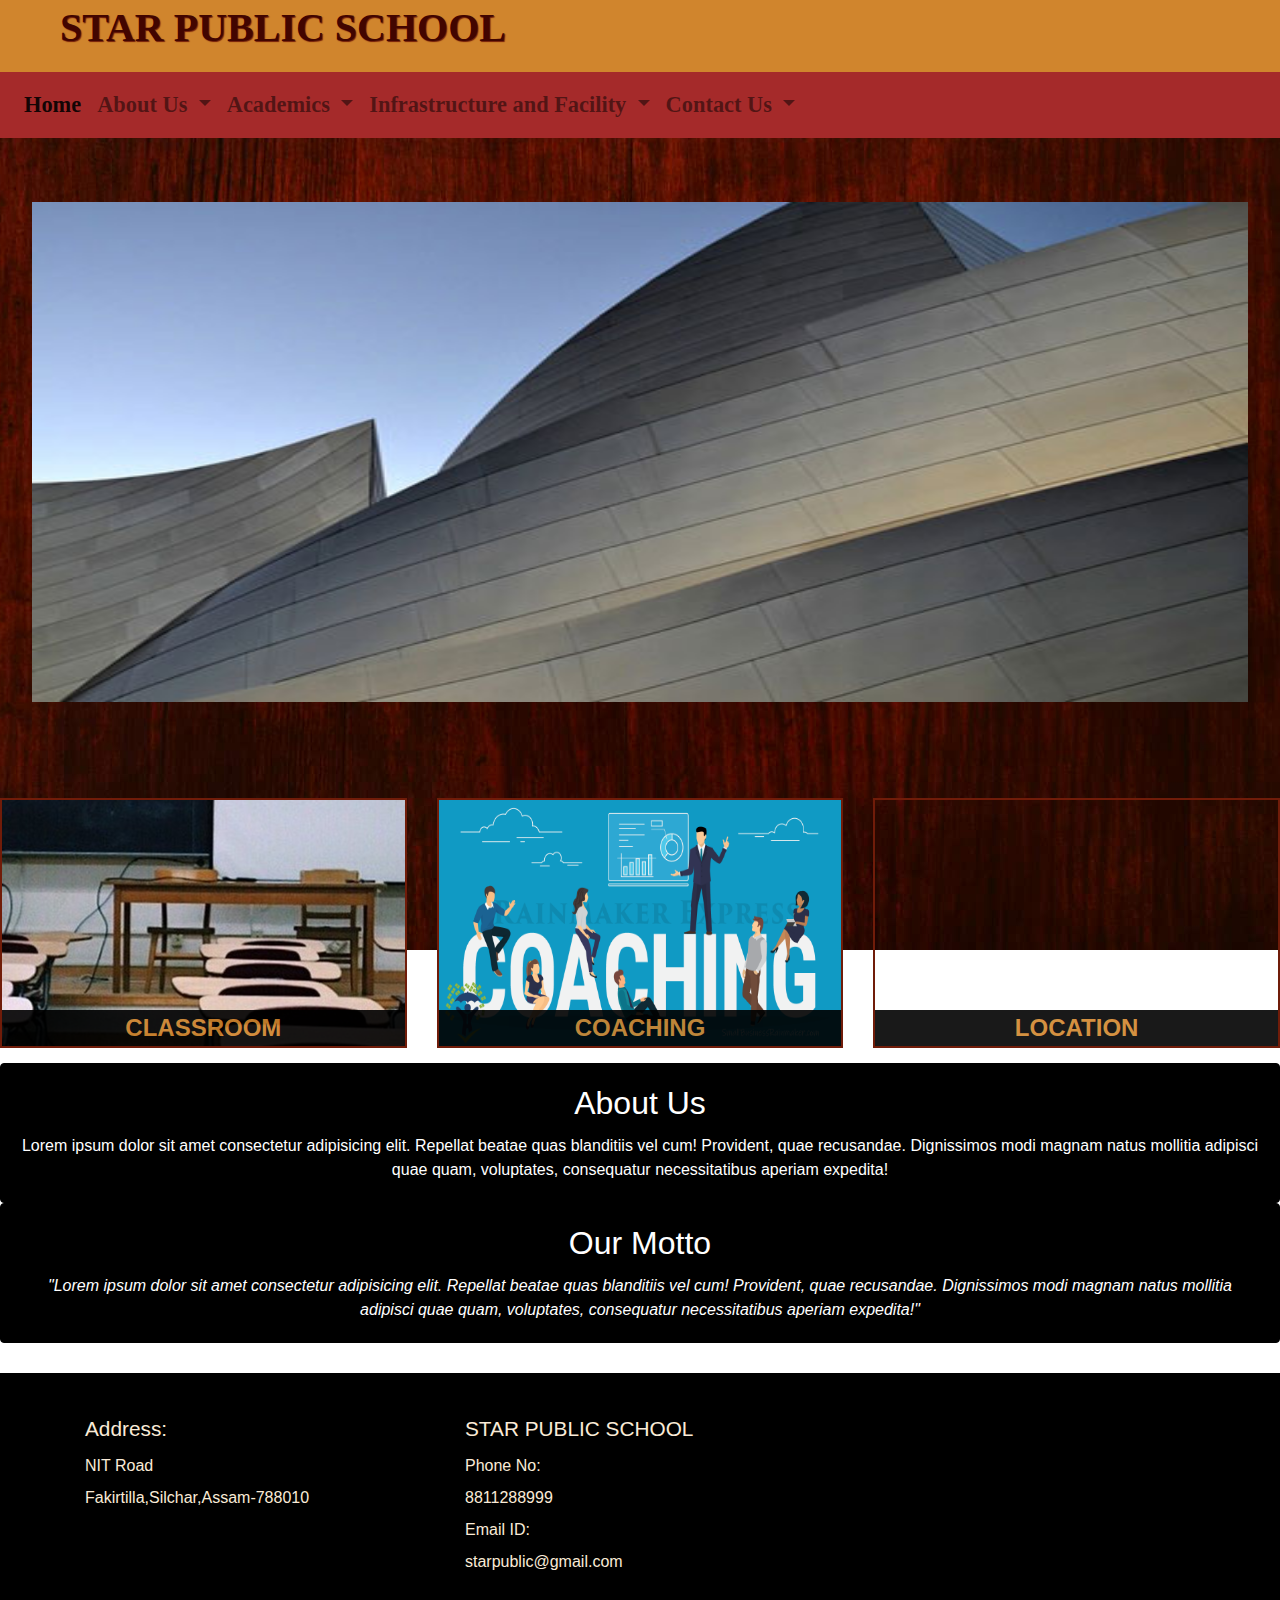
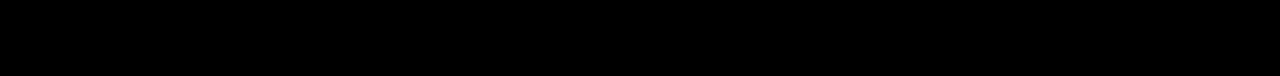
==== index.html @ e8ecd7d3 "first" ====
<!DOCTYPE html>
<html lang="en">
<head>
    <meta charset="UTF-8">
    <meta name="viewport" content="width=device-width, initial-scale=1.0">
    <title>Star Public School</title>
    <link rel="stylesheet" href="css/bootstrap.min.css">
    <link rel="stylesheet" href="css/styles.css">
</head>
<body>
    <header>
        <nav id="header-nav" class="navbar navbar-default">
          <div class="container" style="padding-left:0px;margin-left:44px">
            <div class="navbar-header">
              <a href="index.html" class="pull-left visible-md visible-lg">
              </a>
    
              <div class="navbar-brand">
                <a href="index.html"><h1>STAR PUBLIC SCHOOL</h1></a>
                <p>
                </p>
              </div>
              </div>
            </nav>
            <nav class="navbar navbar-expand-lg navbar-light" style="background-color:brown">
                
                <button class="navbar-toggler" type="button" data-toggle="collapse" data-target="#navbarNav" aria-controls="navbarNav" aria-expanded="false" aria-label="Toggle navigation">
                  <span class="navbar-toggler-icon"></span>
                </button>
                <div class="collapse navbar-collapse" id="navbarNavDropdown">
                    <ul class="navbar-nav">
                      <li class="nav-item active">
                        <a class="nav-link" href="#">Home <span class="sr-only">(current)</span></a>
                      </li>
                      <li class="nav-item dropdown">
                        <a class="nav-link dropdown-toggle" href="#" id="navbarDropdownMenuLink" role="button" data-toggle="dropdown" aria-haspopup="true" aria-expanded="false">
                          About Us
                        </a>
                        <div class="dropdown-menu" aria-labelledby="navbarDropdownMenuLink">
                          <a class="dropdown-item" href="#">About Star Public School</a>
                          <a class="dropdown-item" href="#">Our Leadership</a>
                        </div>
                      </li>
                      <li class="nav-item dropdown">
                        <a class="nav-link dropdown-toggle" href="#" id="navbarDropdownMenuLink" role="button" data-toggle="dropdown" aria-haspopup="true" aria-expanded="false">
                          Academics
                        </a>
                        <div class="dropdown-menu" aria-labelledby="navbarDropdownMenuLink">
                          <a class="dropdown-item" href="#">Regular Classroom</a>
                          <a class="dropdown-item" href="#">Coaching</a>
                          <a class="dropdown-item" href="#">Computer Class</a>
                        </div>
                      </li>
                      <li class="nav-item dropdown">
                        <a class="nav-link dropdown-toggle" href="#" id="navbarDropdownMenuLink" role="button" data-toggle="dropdown" aria-haspopup="true" aria-expanded="false">
                          Infrastructure and Facility
                        </a>
                        <div class="dropdown-menu" aria-labelledby="navbarDropdownMenuLink">
                          <a class="dropdown-item" href="#">Building</a>
                          <a class="dropdown-item" href="#">Playground</a>
                          <a class="dropdown-item" href="#">Computer Lab</a>
                          <a class="dropdown-item" href="#">Smart Class</a>
                          <a class="dropdown-item" href="#">Yoga and PT Class</a>
                          <a class="dropdown-item" href="#">Library</a>
                        </div>
                        <li class="nav-item dropdown">
                            <a class="nav-link dropdown-toggle" href="#" id="navbarDropdownMenuLink" role="button" data-toggle="dropdown" aria-haspopup="true" aria-expanded="false">
                            Contact Us
                            </a>
                            <div class="dropdown-menu" aria-labelledby="navbarDropdownMenuLink">
                              <a class="dropdown-item" href="#">School Contact Details</a>
                              <a class="dropdown-item" href="#">Map</a>
                            </div>
                          </li>
                      </li>
                    </ul>
                  </div>
              </nav>
              <div class="jumbotron">
                <div id="carouselExampleSlidesOnly" class="carousel slide" data-ride="carousel">
                    <div class="carousel-inner">
                  <div class="carousel-item active">
                    <img src="img/gl-3.jpg" class="w-100" height="500px">
                  </div>
                  <div class="carousel-item">
                    <img src="img/gl-4.jpg" class="w-100" height="500px">
                  </div>
                  <div class="carousel-item">
                    <img src="img/gl-5.jpg" class="w-100" height="500px">
                  </div>
                </div>
              </div>
              </div>

              <div id="home-tiles" class="row">
                <div class="col-md-4 col-sm-6 col-xs-12">
                  <a href="#"><div id="class"><span>Classroom</span></div></a>
                </div>
                <div class="col-md-4 col-sm-6 col-xs-12">
                  <a href="#">
                    <div id="coaching"><span>Coaching</span></div>
                  </a>
                </div>
                <div class="col-md-4 col-sm-12 col-xs-12">
                    <div id="map-tile">
                        <iframe src="https://www.google.com/maps/embed?pb=!1m14!1m8!1m3!1d3623.139497863703!2d92.7957602!3d24.7564058!3m2!1i1024!2i768!4f13.1!3m3!1m2!1s0x374e49dcb63bae9b%3A0x81efa836714a289b!2sNational%20Institute%20Of%20Technology%2C%20Silchar%2C%20Assam!5e0!3m2!1sen!2sin!4v1587292347288!5m2!1sen!2sin" width="600" height="450" frameborder="0" style="border:0;" allowfullscreen="" aria-hidden="false" tabindex="0"></iframe>                        
                        <span>Location</span>
                    </div>
                  </a>
                </div>
              </div>
              <div class="card text-center">
                <div class="card-body">
                  <h5 class="card-title">About Us</h5>
                  <p class="card-text">Lorem ipsum dolor sit amet consectetur adipisicing elit. Repellat beatae quas blanditiis vel cum! Provident, quae recusandae. Dignissimos modi magnam natus mollitia adipisci quae quam, voluptates, consequatur necessitatibus aperiam expedita!</p>
                </div>
              </div>
              <div class="card text-center">
                <div class="card-body">
                  <h5 class="card-title">Our Motto</h5>
                  <p class="card-text"><i>"Lorem ipsum dolor sit amet consectetur adipisicing elit. Repellat beatae quas blanditiis vel cum! Provident, quae recusandae. Dignissimos modi magnam natus mollitia adipisci quae quam, voluptates, consequatur necessitatibus aperiam expedita!"</i></p>
                </div>
              </div>
              
              <footer class="panel-footer">
                <div class="container">
                  <div class="row">
                    
                    <section id="address" class="col-sm-4">
                      <span>Address:</span><br>
                      NIT Road<br>
                      Fakirtilla,Silchar,Assam-788010
                      <hr class="visible-xs">
                    </section>
                    <section id="testimonials" class="col-sm-4">
                        <span>STAR PUBLIC SCHOOL</span><br>
                        Phone No:<br>
                        8811288999<br>
                        Email ID:<br>
                        starpublic@gmail.com
                        <hr class="visible-xs">
                    </section>
                  </div>
                  
            
                </div>
              </footer>
            

</body>
<script src="https://code.jquery.com/jquery-3.4.1.slim.min.js" integrity="sha384-J6qa4849blE2+poT4WnyKhv5vZF5SrPo0iEjwBvKU7imGFAV0wwj1yYfoRSJoZ+n" crossorigin="anonymous"></script>
<script src="https://cdn.jsdelivr.net/npm/popper.js@1.16.0/dist/umd/popper.min.js" integrity="sha384-Q6E9RHvbIyZFJoft+2mJbHaEWldlvI9IOYy5n3zV9zzTtmI3UksdQRVvoxMfooAo" crossorigin="anonymous"></script>  <script src="js/bootstrap.min.js"></script>
  <script src="js/ajax-utils.js"></script>
  <script src="js/bootstrap.js"></script></html>
---- css/styles.css ----
#header-nav {
    background-color: #D0852D;
    border-radius: 0;
    border: 0;
    box-shadow: 0 0 7px #000000;
    }

  .navbar-brand h1 {
    font-family: 'Lora', serif;
    color: #420500;
    font-size: 2em;
    text-transform: uppercase;
    font-weight: bold;
    text-shadow: 1px 1px 1px #701C09;
    margin-top: 0;
    margin-bottom: 0;
    line-height: .75;
  }
  
  .nav-item{
    background-color: brown;
      font-family: 'Lora', serif;
      font-size: 1.4em;
      font-weight: bold;
  }
  .dropdown-menu{
    background-color: brown;
  }
  .dropdown-item{
      background-color: brown;
      font-family: 'Lora', serif;
      font-size: 1.4em;
      font-weight: bold;
  }
  .jumbotron{
    background:url('../img/wood_bgrnd.jpg') no-repeat center center fixed;

  }
  body
  {
    background:url('../img/wood_bgrnd.jpg') no-repeat center center fixed;
  }
.card-title{
  font-size: xx-large;
}
.card{
  background-color:black;
  color: white;
  border-color: black;
}
.panel-footer {
  margin-top: 30px;
  padding-top: 35px;
  padding-bottom: 30px;
  background-color:black;
  border-top: 0;
  color: antiquewhite;
}
.panel-footer div.row {  margin-bottom: 35px;}
#address,#testimonials {
  line-height: 2;
}
#address > span ,#testimonials > span{  font-size: 1.3em;}
#address p {
  color: #D0852D;
  font-size: .8em;
  line-height: 1.8;
}
#testimonials p:nth-child(2) {  margin-top: 25px;}
#class, #coaching, #map-tile {
  height: 250px;
  width: 100%;
  margin-bottom: 15px;
  position: relative;
  border: 2px solid #701C09;
  overflow: hidden;
}
#class:hover, #coaching:hover, #map-tile:hover {  box-shadow: 0 1px 5px 1px #cccccc;}
#class {
  background: url('../img/class.jpg') no-repeat;
  background-position: center;
}
#coaching {
  background: url('../img/coaching.png') no-repeat;
  background-size: 100% 100%;
  background-position: center;
}
#class span, #coaching span, #map-tile span {
  position: absolute;
  bottom: 0;
  right: 0;
  width: 100%;
  text-align: center;
  font-size: 1.5em;
  font-weight: bold;
  text-transform: uppercase;
  background-color: #000;
  color: #D0852D;
  opacity: .9;
}
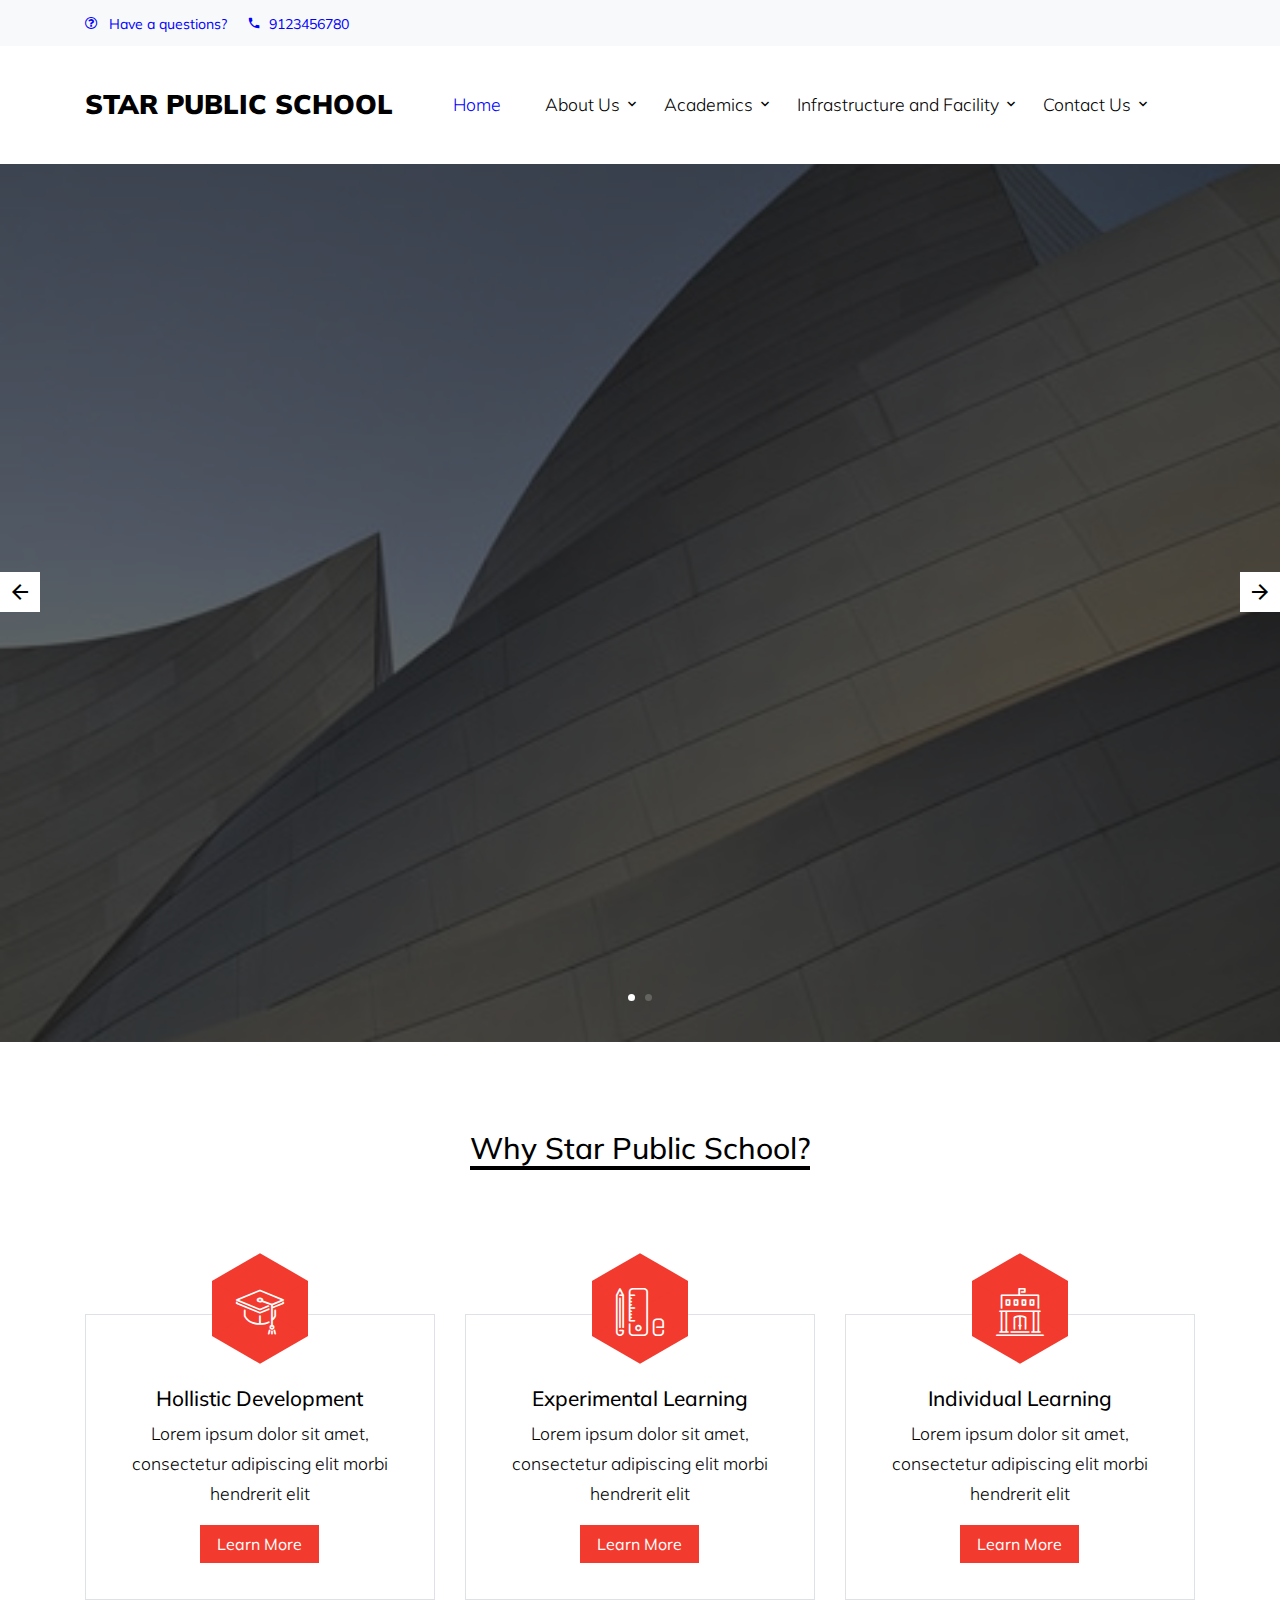
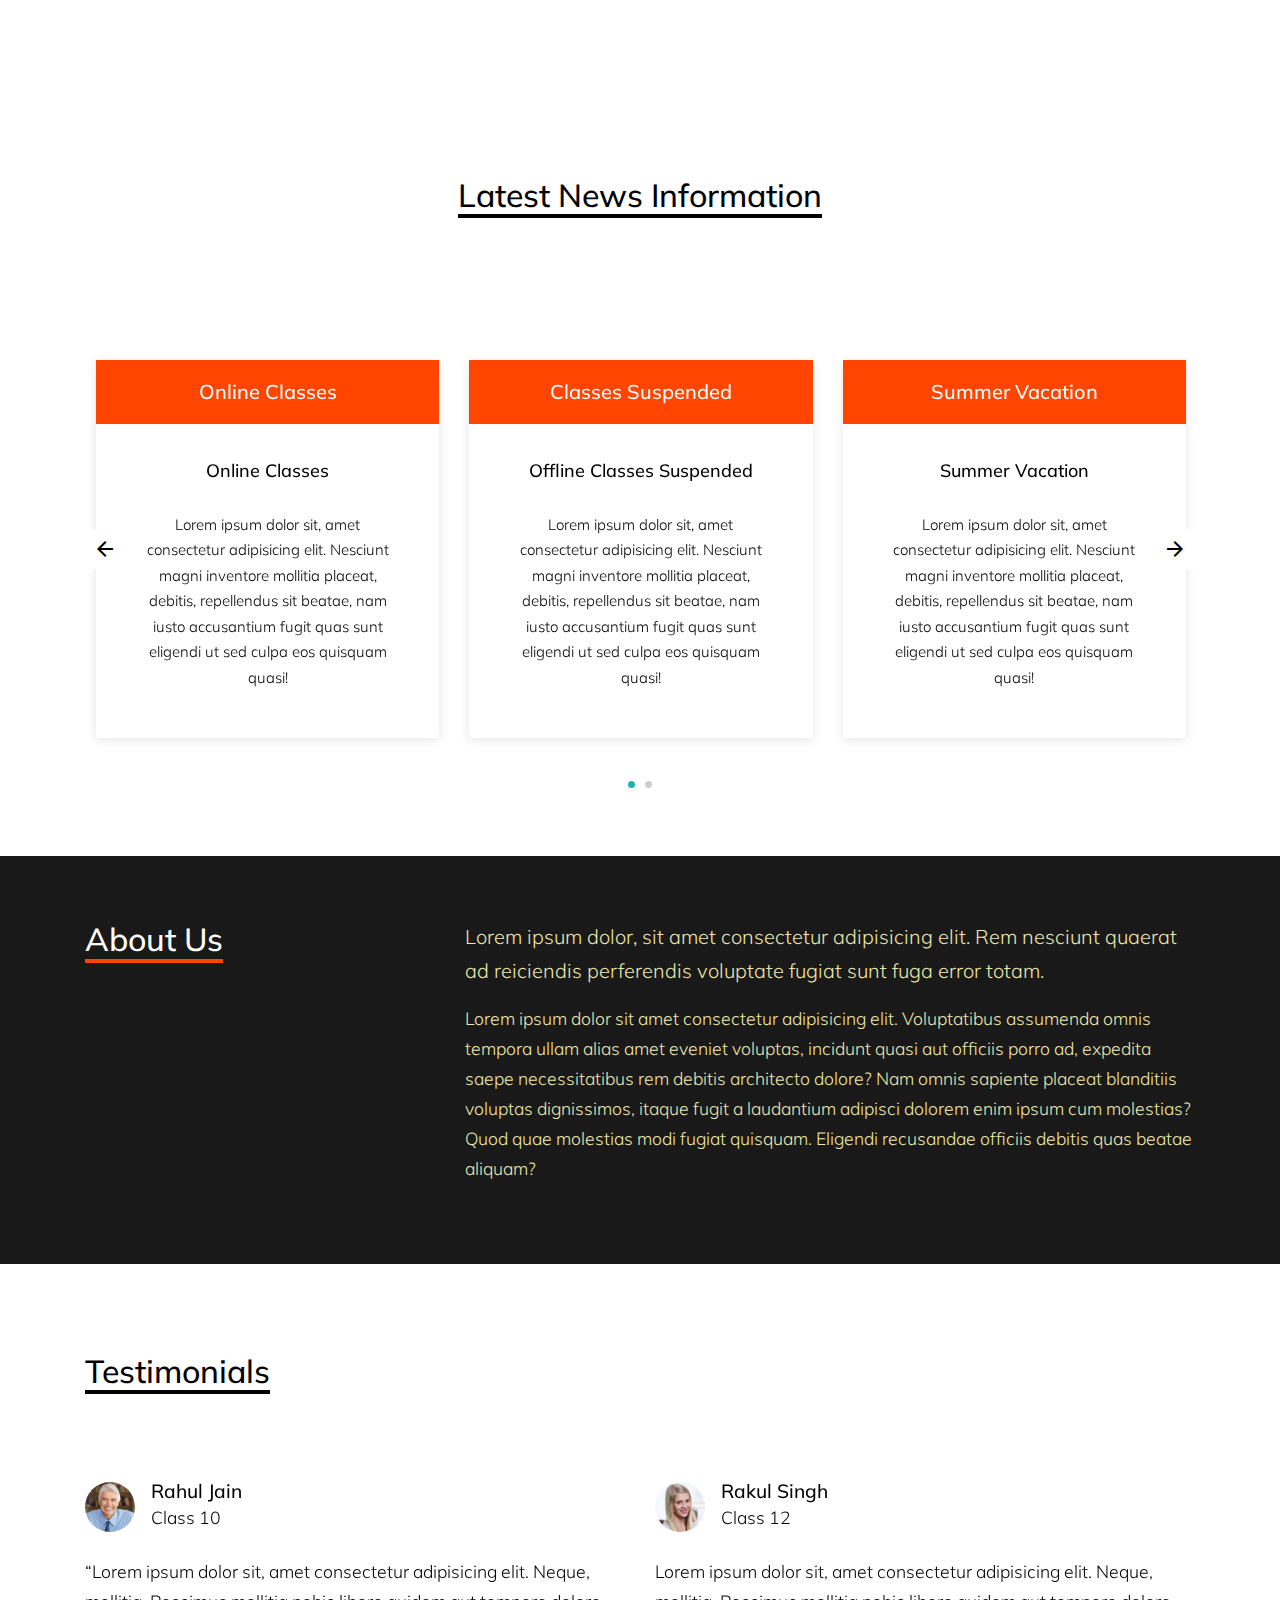
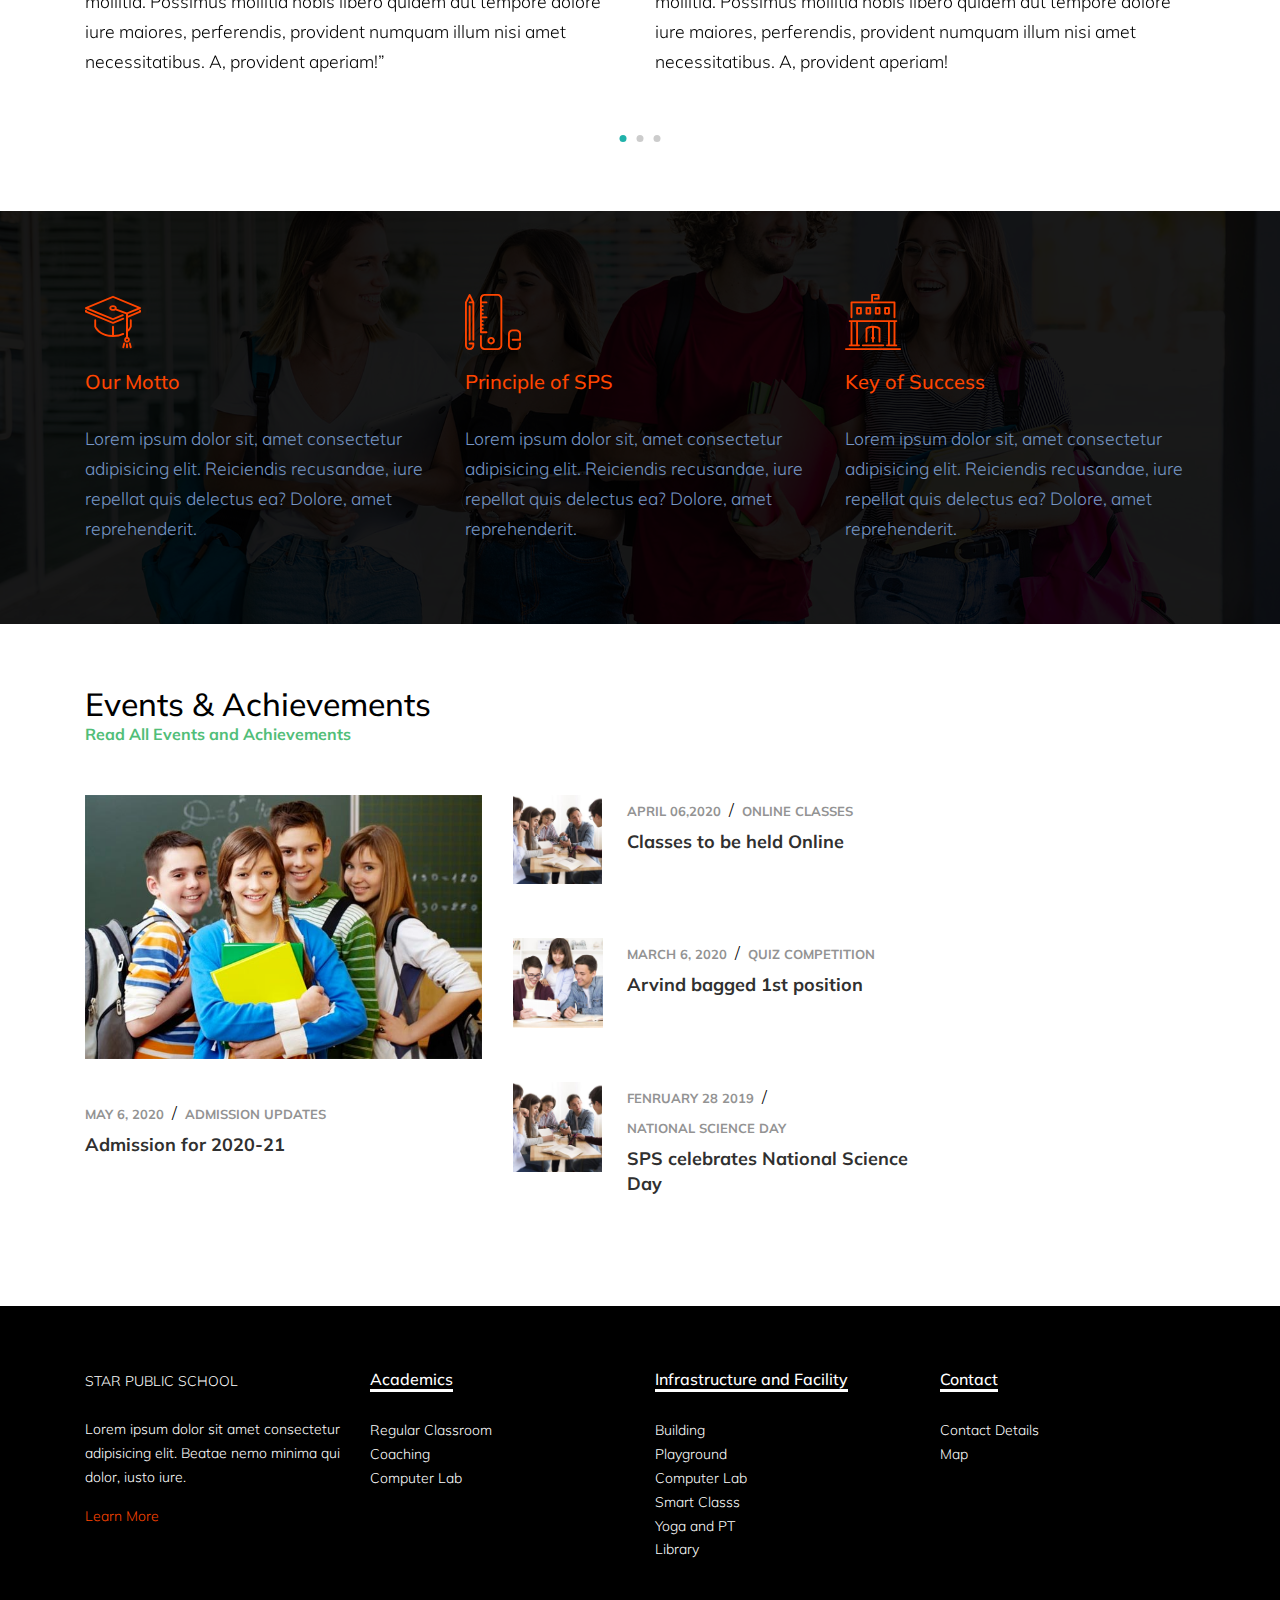
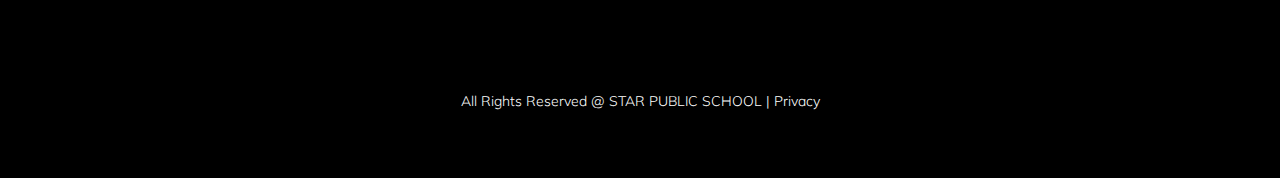
==== commit cbd70fea: "modified" ====
--- a/index.html
+++ b/index.html
@@ -1,155 +1,574 @@
 <!DOCTYPE html>
 <html lang="en">
+
 <head>
-    <meta charset="UTF-8">
-    <meta name="viewport" content="width=device-width, initial-scale=1.0">
-    <title>Star Public School</title>
-    <link rel="stylesheet" href="css/bootstrap.min.css">
-    <link rel="stylesheet" href="css/styles.css">
+  <title>STAR PUBLIC SCHOOL</title>
+  <meta charset="utf-8">
+  <meta name="viewport" content="width=device-width, initial-scale=1, shrink-to-fit=no">
+
+
+  <link href="https://fonts.googleapis.com/css?family=Muli:300,400,700,900" rel="stylesheet">
+  <link rel="stylesheet" href="fonts/icomoon/style.css">
+
+  <link rel="stylesheet" href="css/bootstrap.min.css">
+  <link rel="stylesheet" href="css/jquery-ui.css">
+  <link rel="stylesheet" href="css/owl.carousel.min.css">
+  <link rel="stylesheet" href="css/owl.theme.default.min.css">
+  <link rel="stylesheet" href="css/owl.theme.default.min.css">
+
+  <link rel="stylesheet" href="css/jquery.fancybox.min.css">
+
+  <link rel="stylesheet" href="css/bootstrap-datepicker.css">
+
+  <link rel="stylesheet" href="fonts/flaticon/font/flaticon.css">
+
+  <link rel="stylesheet" href="css/aos.css">
+  <link href="css/jquery.mb.YTPlayer.min.css" media="all" rel="stylesheet" type="text/css">
+
+  <link rel="stylesheet" href="css/style.css">
+
+
+
 </head>
-<body>
-    <header>
-        <nav id="header-nav" class="navbar navbar-default">
-          <div class="container" style="padding-left:0px;margin-left:44px">
-            <div class="navbar-header">
-              <a href="index.html" class="pull-left visible-md visible-lg">
-              </a>
+
+<body data-spy="scroll" data-target=".site-navbar-target" data-offset="300">
+
+  <div class="site-wrap">
+
+    <div class="site-mobile-menu site-navbar-target">
+      <div class="site-mobile-menu-header">
+        <div class="site-mobile-menu-close mt-3">
+          <span class="icon-close2 js-menu-toggle"></span>
+        </div>
+      </div>
+      <div class="site-mobile-menu-body"></div>
+    </div>
+
+
+    <div class="py-2 bg-light">
+      <div class="container">
+        <div class="row align-items-center">
+          <div class="col-lg-9 d-none d-lg-block">
+            <a href="#" class="small mr-3" style="color: blue;"><span class="icon-question-circle-o mr-2"></span> Have a questions?</a> 
+            <a href="#" class="small mr-3" style="color: blue;"><span class="icon-phone2 mr-2"></span>9123456780</a> 
+          </div>
+          <div class="col-lg-3 text-right">
+          </div>
+        </div>
+      </div>
+    </div>
+    <header class="site-navbar py-4 js-sticky-header site-navbar-target" role="banner">
+
+      <div class="container">
+        <div class="d-flex align-items-center">
+          <div class="site-logo">
+            <a href="index.html" class="d-block" style="font-size: 1.3em;">
+              STAR PUBLIC SCHOOL
+            </a>
+          </div>
+          <div class="mr-auto">
+            <nav class="site-navigation position-relative text-right" role="navigation">
+              <ul class="site-menu main-menu js-clone-nav mr-auto d-none d-lg-block">
+                <li class="active">
+                  <a href="index.html" class="nav-link text-left">Home</a>
+                </li>
+                <li class="has-children">
+                  <a href="#" class="nav-link text-left">About Us</a>
+                  <ul class="dropdown">
+                    <li><a href="about.html">About Us</a></li>
+                    <li><a href="leadership.html">Our Leadership</a></li>
+                  </ul>
+                </li>
+                <li class="has-children">
+                  <a href="#" class="nav-link text-left">Academics</a>
+                  <ul class="dropdown">
+                    <li><a href="classroom.html">Regular Classroom</a></li>
+                    <li><a href="coaching.html">Coaching</a></li>
+                    <li><a href="computer.html">Computer Class</a></li>
+                  </ul>
+                </li>
+                <li class="has-children">
+                  <a href="#" class="nav-link text-left">Infrastructure and Facility</a>
+                  <ul class="dropdown">
+                    <li><a href="building.html">Building</a></li>
+                    <li><a href="playground.html">Playground</a></li>
+                    <li><a href="lab.html">Computer Lab</a></li>
+                    <li><a href="#">Smart Classs</a></li>
+                    <li><a href="#">Yoga and PT</a></li>
+                    <li><a href="#">Library</a></li>
+                  </ul>
+                </li>
+                <li class="has-children">
+                  <a href="#" class="nav-link text-left">Contact Us</a>
+                  <ul class="dropdown">
+                    <li><a href="#">Contact Details</a></li>
+                    <li><a href="#">Map</a></li>
+                  </ul>
+                </li>
+              </ul>                                                                                                                                                                                                                                                                                          </ul>
+            </nav>
+
+          </div>
+         
+          <div class="ml-auto">
+            <div class="social-wrap">
+
+              <a href="#" class="d-inline-block d-lg-none site-menu-toggle js-menu-toggle text-black"><span
+                class="icon-menu h3"></span></a>
+            </div>
+          </div>
+         
+        </div>
+      </div>
+
+    </header>
+
     
-              <div class="navbar-brand">
-                <a href="index.html"><h1>STAR PUBLIC SCHOOL</h1></a>
-                <p>
-                </p>
-              </div>
-              </div>
-            </nav>
-            <nav class="navbar navbar-expand-lg navbar-light" style="background-color:brown">
-                
-                <button class="navbar-toggler" type="button" data-toggle="collapse" data-target="#navbarNav" aria-controls="navbarNav" aria-expanded="false" aria-label="Toggle navigation">
-                  <span class="navbar-toggler-icon"></span>
-                </button>
-                <div class="collapse navbar-collapse" id="navbarNavDropdown">
-                    <ul class="navbar-nav">
-                      <li class="nav-item active">
-                        <a class="nav-link" href="#">Home <span class="sr-only">(current)</span></a>
-                      </li>
-                      <li class="nav-item dropdown">
-                        <a class="nav-link dropdown-toggle" href="#" id="navbarDropdownMenuLink" role="button" data-toggle="dropdown" aria-haspopup="true" aria-expanded="false">
-                          About Us
-                        </a>
-                        <div class="dropdown-menu" aria-labelledby="navbarDropdownMenuLink">
-                          <a class="dropdown-item" href="#">About Star Public School</a>
-                          <a class="dropdown-item" href="#">Our Leadership</a>
-                        </div>
-                      </li>
-                      <li class="nav-item dropdown">
-                        <a class="nav-link dropdown-toggle" href="#" id="navbarDropdownMenuLink" role="button" data-toggle="dropdown" aria-haspopup="true" aria-expanded="false">
-                          Academics
-                        </a>
-                        <div class="dropdown-menu" aria-labelledby="navbarDropdownMenuLink">
-                          <a class="dropdown-item" href="#">Regular Classroom</a>
-                          <a class="dropdown-item" href="#">Coaching</a>
-                          <a class="dropdown-item" href="#">Computer Class</a>
-                        </div>
-                      </li>
-                      <li class="nav-item dropdown">
-                        <a class="nav-link dropdown-toggle" href="#" id="navbarDropdownMenuLink" role="button" data-toggle="dropdown" aria-haspopup="true" aria-expanded="false">
-                          Infrastructure and Facility
-                        </a>
-                        <div class="dropdown-menu" aria-labelledby="navbarDropdownMenuLink">
-                          <a class="dropdown-item" href="#">Building</a>
-                          <a class="dropdown-item" href="#">Playground</a>
-                          <a class="dropdown-item" href="#">Computer Lab</a>
-                          <a class="dropdown-item" href="#">Smart Class</a>
-                          <a class="dropdown-item" href="#">Yoga and PT Class</a>
-                          <a class="dropdown-item" href="#">Library</a>
-                        </div>
-                        <li class="nav-item dropdown">
-                            <a class="nav-link dropdown-toggle" href="#" id="navbarDropdownMenuLink" role="button" data-toggle="dropdown" aria-haspopup="true" aria-expanded="false">
-                            Contact Us
-                            </a>
-                            <div class="dropdown-menu" aria-labelledby="navbarDropdownMenuLink">
-                              <a class="dropdown-item" href="#">School Contact Details</a>
-                              <a class="dropdown-item" href="#">Map</a>
-                            </div>
-                          </li>
-                      </li>
-                    </ul>
-                  </div>
-              </nav>
-              <div class="jumbotron">
-                <div id="carouselExampleSlidesOnly" class="carousel slide" data-ride="carousel">
-                    <div class="carousel-inner">
-                  <div class="carousel-item active">
-                    <img src="img/gl-3.jpg" class="w-100" height="500px">
-                  </div>
-                  <div class="carousel-item">
-                    <img src="img/gl-4.jpg" class="w-100" height="500px">
-                  </div>
-                  <div class="carousel-item">
-                    <img src="img/gl-5.jpg" class="w-100" height="500px">
+    <div class="hero-slide owl-carousel site-blocks-cover">
+      <div class="intro-section" style="background-image: url('images/gl-3.jpg');">
+        <div class="container">
+          <div class="row align-items-center">
+            <div class="col-lg-12 mx-auto text-center" data-aos="fade-up">
+            
+            </div>
+          </div>
+        </div>
+      </div>
+
+      <div class="intro-section" style="background-image: url('images/gl-4.jpg');">
+        <div class="container">
+          <div class="row align-items-center">
+            <div class="col-lg-12 mx-auto text-center" data-aos="fade-up">
+            </div>
+          </div>
+        </div>
+      </div>
+
+    </div>
+    
+
+    <div></div>
+
+    <div class="site-section">
+      <div class="container">
+        <div class="row mb-5 justify-content-center text-center">
+          <div class="col-lg-4 mb-5">
+            <h2 class="section-title-underline mb-5" style="font-size: 1.7em;">
+              <span>Why Star Public School?</span>
+            </h2>
+          </div>
+        </div>
+        <div class="row">
+          <div class="col-lg-4 col-md-6 mb-4 mb-lg-0">
+
+            <div class="feature-1 border">
+              <div class="icon-wrapper bg-danger">
+                <span class="flaticon-mortarboard text-white"></span>
+              </div>
+              <div class="feature-1-content">
+                <h2>Hollistic Development</h2>
+                <p>Lorem ipsum dolor sit amet, consectetur adipiscing elit morbi hendrerit elit</p>
+                <p><a href="#" class="btn btn-danger px-3 rounded-0">Learn More</a></p>
+              </div>
+            </div>
+          </div>
+          <div class="col-lg-4 col-md-6 mb-4 mb-lg-0">
+            <div class="feature-1 border">
+              <div class="icon-wrapper bg-danger">
+                <span class="flaticon-school-material text-white"></span>
+              </div>
+              <div class="feature-1-content">
+                <h2>Experimental Learning</h2>
+                <p>Lorem ipsum dolor sit amet, consectetur adipiscing elit morbi hendrerit elit</p>
+                <p><a href="#" class="btn btn-danger px-3 rounded-0">Learn More</a></p>
+              </div>
+            </div> 
+          </div>
+          <div class="col-lg-4 col-md-6 mb-4 mb-lg-0">
+            <div class="feature-1 border">
+              <div class="icon-wrapper bg-danger">
+                <span class="flaticon-library text-white"></span>
+              </div>
+              <div class="feature-1-content">
+                <h2>Individual Learning</h2>
+                <p>Lorem ipsum dolor sit amet, consectetur adipiscing elit morbi hendrerit elit</p>
+                <p><a href="#" class="btn btn-danger px-3 rounded-0">Learn More</a></p>
+              </div>
+            </div> 
+          </div>
+        </div>
+      </div>
+    </div>
+
+
+    <div class="site-section">
+      <div class="container">
+
+
+        <div class="row mb-5 justify-content-center text-center">
+          <div class="col-lg-6 mb-5">
+            <h2 class="section-title-underline mb-3">
+              <span>Latest News Information</span>
+            </h2>
+          </div>
+        </div>
+
+        <div class="row">
+          <div class="col-12">
+              <div class="owl-slide-3 owl-carousel">
+                  <div class="course-1-item">
+                    <figure class="thumnail">
+                      <a href="course-single.html"></a>
+                      <div class="category"><h3>Online Classes</h3></div>  
+                    </figure>
+                    <div class="course-1-content pb-4">
+                      <h2>Online Classes</h2>
+                      <p class="desc mb-4">Lorem ipsum dolor sit, amet consectetur adipisicing elit. Nesciunt magni inventore mollitia placeat, debitis, repellendus sit beatae, nam iusto accusantium fugit quas sunt eligendi ut sed culpa eos quisquam quasi!</p>
+                    </div>
+                  </div>
+      
+                  <div class="course-1-item">
+                    <figure class="thumnail">
+                      <a href="course-single.html"></a>
+                      <div class="category"><h3>Classes Suspended</h3></div>  
+                    </figure>
+                    <div class="course-1-content pb-4">
+                      <h2>Offline Classes Suspended</h2>
+                      <p class="desc mb-4">Lorem ipsum dolor sit, amet consectetur adipisicing elit. Nesciunt magni inventore mollitia placeat, debitis, repellendus sit beatae, nam iusto accusantium fugit quas sunt eligendi ut sed culpa eos quisquam quasi!</p>
+                    </div>
+                  </div>
+
+
+                  <div class="course-1-item">
+                    <figure class="thumnail">
+                      <a href="course-single.html"></a>
+                      <div class="category"><h3>Summer Vacation</h3></div>  
+                    </figure>
+                    <div class="course-1-content pb-4">
+                      <h2>Summer Vacation</h2>
+                      <p class="desc mb-4">Lorem ipsum dolor sit, amet consectetur adipisicing elit. Nesciunt magni inventore mollitia placeat, debitis, repellendus sit beatae, nam iusto accusantium fugit quas sunt eligendi ut sed culpa eos quisquam quasi!</p>
+                    </div>
+                  </div>
+
+      
+                  <div class="course-1-item">
+                    <figure class="thumnail">
+                      <a href="course-single.html"></a>
+                      <div class="category"><h3>2020-21</h3></div>  
+                    </figure>
+                    <div class="course-1-content pb-4">
+                      <h2>Upcoming Session</h2>
+                      <p class="desc mb-4">Lorem ipsum dolor sit, amet consectetur adipisicing elit. Nesciunt magni inventore mollitia placeat, debitis, repellendus sit beatae, nam iusto accusantium fugit quas sunt eligendi ut sed culpa eos quisquam quasi!</p>
+                    </div>
+                  </div>
+
+      
+                  <div class="course-1-item">
+                    <figure class="thumnail">
+                      <a href="course-single.html"></a>
+                      <div class="category"><h3>New Session</h3></div>  
+                    </figure>
+                    <div class="course-1-content pb-4">
+                      <h2>Admission</h2>
+                      <p class="desc mb-4">Lorem ipsum dolor sit, amet consectetur adipisicing elit. Nesciunt magni inventore mollitia placeat, debitis, repellendus sit beatae, nam iusto accusantium fugit quas sunt eligendi ut sed culpa eos quisquam quasi!</p>
+                    </div>
+                  </div>
+
+              </div>
+      
+          </div>
+        </div>
+
+        
+        
+      </div>
+    </div>
+
+    
+
+
+    <div class="section-bg style-1" style="background-image: url('images/about_1.jpg');">
+      <div class="container">
+        <div class="row">
+          <div class="col-lg-4">
+            <h2 class="section-title-underline style-2">
+              <span>About Us</span>
+            </h2>
+          </div>
+          <div class="col-lg-8">
+            <p class="lead" style="color: palegoldenrod;">Lorem ipsum dolor, sit amet consectetur adipisicing elit. Rem nesciunt quaerat ad reiciendis perferendis voluptate fugiat sunt fuga error totam.</p>
+            <p style="color: palegoldenrod;">Lorem ipsum dolor sit amet consectetur adipisicing elit. Voluptatibus assumenda omnis tempora ullam alias amet eveniet voluptas, incidunt quasi aut officiis porro ad, expedita saepe necessitatibus rem debitis architecto dolore? Nam omnis sapiente placeat blanditiis voluptas dignissimos, itaque fugit a laudantium adipisci dolorem enim ipsum cum molestias? Quod quae molestias modi fugiat quisquam. Eligendi recusandae officiis debitis quas beatae aliquam?</p>
+            <!--<p><a href="#" style="color: orangered;">Read more</a></p>-->
+          </div>
+        </div>
+      </div>
+    </div>
+
+    <!-- // 05 - Block -->
+  <div class="site-section">
+      <div class="container">
+        <div class="row mb-5">
+          <div class="col-lg-4">
+            <h2 class="section-title-underline">
+              <span>Testimonials</span>
+            </h2>
+          </div>
+        </div>
+
+
+        <div class="owl-slide owl-carousel">
+
+          <div class="ftco-testimonial-1">
+            <div class="ftco-testimonial-vcard d-flex align-items-center mb-4">
+              <img src="images/person_1.jpg" alt="Image" class="img-fluid mr-3">
+              <div>
+                <h3>Rahul Jain</h3>
+                <span>Class 10</span>
+              </div>
+            </div>
+            <div>
+              <p>&ldquo;Lorem ipsum dolor sit, amet consectetur adipisicing elit. Neque, mollitia. Possimus mollitia nobis libero quidem aut tempore dolore iure maiores, perferendis, provident numquam illum nisi amet necessitatibus. A, provident aperiam!&rdquo;</p>
+            </div>
+          </div>
+
+          <div class="ftco-testimonial-1">
+            <div class="ftco-testimonial-vcard d-flex align-items-center mb-4">
+              <img src="images/person_2.jpg" alt="Image" class="img-fluid mr-3">
+              <div>
+                <h3>Rakul Singh</h3>
+                <span>Class 12</span>
+              </div>
+            </div>
+            <div>
+              <p>Lorem ipsum dolor sit, amet consectetur adipisicing elit. Neque, mollitia. Possimus mollitia nobis libero quidem aut tempore dolore iure maiores, perferendis, provident numquam illum nisi amet necessitatibus. A, provident aperiam!</p>
+            </div>
+          </div>
+
+          <div class="ftco-testimonial-1">
+            <div class="ftco-testimonial-vcard d-flex align-items-center mb-4">
+              <img src="images/person_4.jpg" alt="Image" class="img-fluid mr-3">
+              <div>
+                <h3>Mahendra Das</h3>
+                <span>Class 11</span>
+              </div>
+            </div>
+            <div>
+              <p>&ldquo;Lorem ipsum dolor sit, amet consectetur adipisicing elit. Neque, mollitia. Possimus mollitia nobis libero quidem aut tempore dolore iure maiores, perferendis, provident numquam illum nisi amet necessitatibus. A, provident aperiam!&rdquo;</p>
+            </div>
+          </div>
+
+          <div class="ftco-testimonial-1">
+            <div class="ftco-testimonial-vcard d-flex align-items-center mb-4">
+              <img src="images/person_3.jpg" alt="Image" class="img-fluid mr-3">
+              <div>
+                <h3>Arvind Khan</h3>
+                <span>Class 9</span>
+              </div>
+            </div>
+            <div>
+              <p>Lorem ipsum dolor sit, amet consectetur adipisicing elit. Neque, mollitia. Possimus mollitia nobis libero quidem aut tempore dolore iure maiores, perferendis, provident numquam illum nisi amet necessitatibus. A, provident aperiam!</p>
+            </div>
+          </div>
+
+          <div class="ftco-testimonial-1">
+            <div class="ftco-testimonial-vcard d-flex align-items-center mb-4">
+              <img src="images/person_2.jpg" alt="Image" class="img-fluid mr-3">
+              <div>
+                <h3>Kriti Kapoor</h3>
+                <span>Class 12</span>
+              </div>
+            </div>
+            <div>
+              <p>&ldquo;Lorem ipsum dolor sit, amet consectetur adipisicing elit. Neque, mollitia. Possimus mollitia nobis libero quidem aut tempore dolore iure maiores, perferendis, provident numquam illum nisi amet necessitatibus. A, provident aperiam!&rdquo;</p>
+            </div>
+          </div>
+
+          <div class="ftco-testimonial-1">
+            <div class="ftco-testimonial-vcard d-flex align-items-center mb-4">
+              <img src="images/person_4.jpg" alt="Image" class="img-fluid mr-3">
+              <div>
+                <h3>Karishma Sen</h3>
+                <span>Class 11</span>
+              </div>
+            </div>
+            <div>
+              <p>Lorem ipsum dolor sit, amet consectetur adipisicing elit. Neque, mollitia. Possimus mollitia nobis libero quidem aut tempore dolore iure maiores, perferendis, provident numquam illum nisi amet necessitatibus. A, provident aperiam!</p>
+            </div>
+          </div>
+
+        </div>
+        
+      </div>
+    </div>
+    
+
+    <div class="section-bg style-1" style="background-image: url('images/hero_1.jpg');">
+      <div class="container">
+        <div class="row">
+          <div class="col-lg-4 col-md-6 mb-5 mb-lg-0">
+            <span class="icon flaticon-mortarboard"></span>
+            <h3>Our Motto</h3>
+            <p>Lorem ipsum dolor sit, amet consectetur adipisicing elit. Reiciendis recusandae, iure repellat quis delectus ea? Dolore, amet reprehenderit.</p>
+          </div>
+          <div class="col-lg-4 col-md-6 mb-5 mb-lg-0">
+            <span class="icon flaticon-school-material"></span>
+            <h3>Principle of SPS</h3>
+            <p>Lorem ipsum dolor sit, amet consectetur adipisicing elit. Reiciendis recusandae, iure repellat quis delectus ea?
+              Dolore, amet reprehenderit.</p>
+          </div>
+          <div class="col-lg-4 col-md-6 mb-5 mb-lg-0">
+            <span class="icon flaticon-library"></span>
+            <h3>Key of Success</h3>
+            <p>Lorem ipsum dolor sit, amet consectetur adipisicing elit. Reiciendis recusandae, iure repellat quis delectus ea?
+              Dolore, amet reprehenderit.</p>
+          </div>
+        </div>
+      </div>
+    </div>
+    
+    <div class="news-updates">
+      <div class="container">
+         
+        <div class="row">
+          <div class="col-lg-9">
+             <div class="section-heading">
+              <h2 class="text-black">Events &amp; Achievements</h2>
+              <a href="#">Read All Events and Achievements</a>
+            </div>
+            <div class="row">
+              <div class="col-lg-6">
+                <div class="post-entry-big">
+                  <a href="news-single.html" class="img-link"><img src="images/blog_large_1.jpg" alt="Image" class="img-fluid"></a>
+                  <div class="post-content">
+                    <div class="post-meta"> 
+                      <a href="#">May 6, 2020</a>
+                      <span class="mx-1">/</span>
+                      <a href="#">Admission Updates</a>
+                    </div>
+                    <h3 class="post-heading"><a href="news-single.html">Admission for 2020-21</a></h3>
                   </div>
                 </div>
               </div>
-              </div>
-
-              <div id="home-tiles" class="row">
-                <div class="col-md-4 col-sm-6 col-xs-12">
-                  <a href="#"><div id="class"><span>Classroom</span></div></a>
+              <div class="col-lg-6">
+                <div class="post-entry-big horizontal d-flex mb-4">
+                  <a href="news-single.html" class="img-link mr-4"><img src="images/blog_1.jpg" alt="Image" class="img-fluid"></a>
+                  <div class="post-content">
+                    <div class="post-meta">
+                      <a href="#">April 06,2020</a>
+                      <span class="mx-1">/</span>
+                      <a href="#">Online Classes</a>
+                    </div>
+                    <h3 class="post-heading"><a href="news-single.html">Classes to be held Online</a></h3>
+                  </div>
                 </div>
-                <div class="col-md-4 col-sm-6 col-xs-12">
-                  <a href="#">
-                    <div id="coaching"><span>Coaching</span></div>
-                  </a>
+
+                <div class="post-entry-big horizontal d-flex mb-4">
+                  <a href="news-single.html" class="img-link mr-4"><img src="images/blog_2.jpg" alt="Image" class="img-fluid"></a>
+                  <div class="post-content">
+                    <div class="post-meta">
+                      <a href="#">March 6, 2020</a>
+                      <span class="mx-1">/</span>
+                      <a href="#">Quiz Competition</a>
+                    </div>
+                    <h3 class="post-heading"><a href="news-single.html">Arvind bagged 1st position</a></h3>
+                  </div>
                 </div>
-                <div class="col-md-4 col-sm-12 col-xs-12">
-                    <div id="map-tile">
-                        <iframe src="https://www.google.com/maps/embed?pb=!1m14!1m8!1m3!1d3623.139497863703!2d92.7957602!3d24.7564058!3m2!1i1024!2i768!4f13.1!3m3!1m2!1s0x374e49dcb63bae9b%3A0x81efa836714a289b!2sNational%20Institute%20Of%20Technology%2C%20Silchar%2C%20Assam!5e0!3m2!1sen!2sin!4v1587292347288!5m2!1sen!2sin" width="600" height="450" frameborder="0" style="border:0;" allowfullscreen="" aria-hidden="false" tabindex="0"></iframe>                        
-                        <span>Location</span>
-                    </div>
-                  </a>
+
+                <div class="post-entry-big horizontal d-flex mb-4">
+                  <a href="news-single.html" class="img-link mr-4"><img src="images/blog_1.jpg" alt="Image" class="img-fluid"></a>
+                  <div class="post-content">
+                    <div class="post-meta">
+                      <a href="#">Fenruary 28 2019</a>
+                      <span class="mx-1">/</span>
+                      <a href="#">National Science Day</a>
+                    </div>
+                    <h3 class="post-heading"><a href="news-single.html">SPS celebrates National Science Day</a></h3>
+                  </div>
                 </div>
               </div>
-              <div class="card text-center">
-                <div class="card-body">
-                  <h5 class="card-title">About Us</h5>
-                  <p class="card-text">Lorem ipsum dolor sit amet consectetur adipisicing elit. Repellat beatae quas blanditiis vel cum! Provident, quae recusandae. Dignissimos modi magnam natus mollitia adipisci quae quam, voluptates, consequatur necessitatibus aperiam expedita!</p>
-                </div>
-              </div>
-              <div class="card text-center">
-                <div class="card-body">
-                  <h5 class="card-title">Our Motto</h5>
-                  <p class="card-text"><i>"Lorem ipsum dolor sit amet consectetur adipisicing elit. Repellat beatae quas blanditiis vel cum! Provident, quae recusandae. Dignissimos modi magnam natus mollitia adipisci quae quam, voluptates, consequatur necessitatibus aperiam expedita!"</i></p>
-                </div>
-              </div>
-              
-              <footer class="panel-footer">
-                <div class="container">
-                  <div class="row">
-                    
-                    <section id="address" class="col-sm-4">
-                      <span>Address:</span><br>
-                      NIT Road<br>
-                      Fakirtilla,Silchar,Assam-788010
-                      <hr class="visible-xs">
-                    </section>
-                    <section id="testimonials" class="col-sm-4">
-                        <span>STAR PUBLIC SCHOOL</span><br>
-                        Phone No:<br>
-                        8811288999<br>
-                        Email ID:<br>
-                        starpublic@gmail.com
-                        <hr class="visible-xs">
-                    </section>
-                  </div>
-                  
-            
-                </div>
-              </footer>
-            
+            </div>
+          </div>
+          
+        </div>
+      </div>
+    </div>
+
+   
+
+    <div class="footer">
+      <div class="container">
+        <div class="row">
+          <div class="col-lg-3">
+            <p class="mb-4">STAR PUBLIC SCHOOL</p>
+            <p>Lorem ipsum dolor sit amet consectetur adipisicing elit. Beatae nemo minima qui dolor, iusto iure.</p>  
+            <p><a href="#" style="color: orangered;">Learn More</a></p>
+          </div>
+          <div class="col-lg-3">
+            <h3 class="footer-heading"><span>Academics</span></h3>
+            <ul class="list-unstyled">
+                <li><a href="#" style="color:white">Regular Classroom</a></li>
+                <li><a href="#" style="color:white">Coaching</a></li>
+                <li><a href="#" style="color:white">Computer Lab</a></li>
+            </ul>
+          </div>
+          <div class="col-lg-3">
+              <h3 class="footer-heading"><span>Infrastructure and Facility</span></h3>
+              <ul class="list-unstyled">
+                <li><a href="#"style="color:white">Building</a></li>
+                <li><a href="#" style="color:white">Playground</a></li>
+                <li><a href="#" style="color:white">Computer Lab</a></li>
+                <li><a href="#" style="color:white">Smart Classs</a></li>
+                <li><a href="#" style="color:white">Yoga and PT</a></li>
+                <li><a href="#" style="color:white">Library</a></li>       </ul>
+          </div>
+          <div class="col-lg-3">
+              <h3 class="footer-heading"><span>Contact</span></h3>
+              <ul class="list-unstyled">
+                  <li><a href="#" style="color:white">Contact Details</a></li>
+                  <li><a href="#" style="color:white">Map</a></li>
+              </ul>
+          </div>
+        </div>
+
+        <div class="row">
+          <div class="col-12">
+            <div class="copyright">
+              All Rights Reserved @ STAR PUBLIC SCHOOL | Privacy
+
+              </div>
+          </div>
+        </div>
+      </div>
+    </div>
+    
+
+  </div>
+  <!-- .site-wrap -->
+
+
+  <!-- loader -->
+  <div id="loader" class="show fullscreen"><svg class="circular" width="48px" height="48px"><circle class="path-bg" cx="24" cy="24" r="22" fill="none" stroke-width="4" stroke="#eeeeee"/><circle class="path" cx="24" cy="24" r="22" fill="none" stroke-width="4" stroke-miterlimit="10" stroke="#51be78"/></svg></div>
+
+  <script src="js/jquery-3.3.1.min.js"></script>
+  <script src="js/jquery-migrate-3.0.1.min.js"></script>
+  <script src="js/jquery-ui.js"></script>
+  <script src="js/popper.min.js"></script>
+  <script src="js/bootstrap.min.js"></script>
+  <script src="js/owl.carousel.min.js"></script>
+  <script src="js/jquery.stellar.min.js"></script>
+  <script src="js/jquery.countdown.min.js"></script>
+  <script src="js/bootstrap-datepicker.min.js"></script>
+  <script src="js/jquery.easing.1.3.js"></script>
+  <script src="js/aos.js"></script>
+  <script src="js/jquery.fancybox.min.js"></script>
+  <script src="js/jquery.sticky.js"></script>
+  <script src="js/jquery.mb.YTPlayer.min.js"></script>
+
+
+
+
+  <script src="js/main.js"></script>
 
 </body>
-<script src="https://code.jquery.com/jquery-3.4.1.slim.min.js" integrity="sha384-J6qa4849blE2+poT4WnyKhv5vZF5SrPo0iEjwBvKU7imGFAV0wwj1yYfoRSJoZ+n" crossorigin="anonymous"></script>
-<script src="https://cdn.jsdelivr.net/npm/popper.js@1.16.0/dist/umd/popper.min.js" integrity="sha384-Q6E9RHvbIyZFJoft+2mJbHaEWldlvI9IOYy5n3zV9zzTtmI3UksdQRVvoxMfooAo" crossorigin="anonymous"></script>  <script src="js/bootstrap.min.js"></script>
-  <script src="js/ajax-utils.js"></script>
-  <script src="js/bootstrap.js"></script></html>
-
+
+</html>--- a/fonts/icomoon/style.css
+++ b/fonts/icomoon/style.css
@@ -0,0 +1,4919 @@
+@font-face {
+  font-family: 'icomoon';
+  src:  url('fonts/icomoon.eot?10si43');
+  src:  url('fonts/icomoon.eot?10si43#iefix') format('embedded-opentype'),
+    url('fonts/icomoon.ttf?10si43') format('truetype'),
+    url('fonts/icomoon.woff?10si43') format('woff'),
+    url('fonts/icomoon.svg?10si43#icomoon') format('svg');
+  font-weight: normal;
+  font-style: normal;
+}
+
+[class^="icon-"], [class*=" icon-"] {
+  /* use !important to prevent issues with browser extensions that change fonts */
+  font-family: 'icomoon' !important;
+  speak: none;
+  font-style: normal;
+  font-weight: normal;
+  font-variant: normal;
+  text-transform: none;
+  line-height: 1;
+
+  /* Better Font Rendering =========== */
+  -webkit-font-smoothing: antialiased;
+  -moz-osx-font-smoothing: grayscale;
+}
+
+.icon-asterisk:before {
+  content: "\f069";
+}
+.icon-plus:before {
+  content: "\f067";
+}
+.icon-question:before {
+  content: "\f128";
+}
+.icon-minus:before {
+  content: "\f068";
+}
+.icon-glass:before {
+  content: "\f000";
+}
+.icon-music:before {
+  content: "\f001";
+}
+.icon-search:before {
+  content: "\f002";
+}
+.icon-envelope-o:before {
+  content: "\f003";
+}
+.icon-heart:before {
+  content: "\f004";
+}
+.icon-star:before {
+  content: "\f005";
+}
+.icon-star-o:before {
+  content: "\f006";
+}
+.icon-user:before {
+  content: "\f007";
+}
+.icon-film:before {
+  content: "\f008";
+}
+.icon-th-large:before {
+  content: "\f009";
+}
+.icon-th:before {
+  content: "\f00a";
+}
+.icon-th-list:before {
+  content: "\f00b";
+}
+.icon-check:before {
+  content: "\f00c";
+}
+.icon-close:before {
+  content: "\f00d";
+}
+.icon-remove:before {
+  content: "\f00d";
+}
+.icon-times:before {
+  content: "\f00d";
+}
+.icon-search-plus:before {
+  content: "\f00e";
+}
+.icon-search-minus:before {
+  content: "\f010";
+}
+.icon-power-off:before {
+  content: "\f011";
+}
+.icon-signal:before {
+  content: "\f012";
+}
+.icon-cog:before {
+  content: "\f013";
+}
+.icon-gear:before {
+  content: "\f013";
+}
+.icon-trash-o:before {
+  content: "\f014";
+}
+.icon-home:before {
+  content: "\f015";
+}
+.icon-file-o:before {
+  content: "\f016";
+}
+.icon-clock-o:before {
+  content: "\f017";
+}
+.icon-road:before {
+  content: "\f018";
+}
+.icon-download:before {
+  content: "\f019";
+}
+.icon-arrow-circle-o-down:before {
+  content: "\f01a";
+}
+.icon-arrow-circle-o-up:before {
+  content: "\f01b";
+}
+.icon-inbox:before {
+  content: "\f01c";
+}
+.icon-play-circle-o:before {
+  content: "\f01d";
+}
+.icon-repeat:before {
+  content: "\f01e";
+}
+.icon-rotate-right:before {
+  content: "\f01e";
+}
+.icon-refresh:before {
+  content: "\f021";
+}
+.icon-list-alt:before {
+  content: "\f022";
+}
+.icon-lock:before {
+  content: "\f023";
+}
+.icon-flag:before {
+  content: "\f024";
+}
+.icon-headphones:before {
+  content: "\f025";
+}
+.icon-volume-off:before {
+  content: "\f026";
+}
+.icon-volume-down:before {
+  content: "\f027";
+}
+.icon-volume-up:before {
+  content: "\f028";
+}
+.icon-qrcode:before {
+  content: "\f029";
+}
+.icon-barcode:before {
+  content: "\f02a";
+}
+.icon-tag:before {
+  content: "\f02b";
+}
+.icon-tags:before {
+  content: "\f02c";
+}
+.icon-book:before {
+  content: "\f02d";
+}
+.icon-bookmark:before {
+  content: "\f02e";
+}
+.icon-print:before {
+  content: "\f02f";
+}
+.icon-camera:before {
+  content: "\f030";
+}
+.icon-font:before {
+  content: "\f031";
+}
+.icon-bold:before {
+  content: "\f032";
+}
+.icon-italic:before {
+  content: "\f033";
+}
+.icon-text-height:before {
+  content: "\f034";
+}
+.icon-text-width:before {
+  content: "\f035";
+}
+.icon-align-left:before {
+  content: "\f036";
+}
+.icon-align-center:before {
+  content: "\f037";
+}
+.icon-align-right:before {
+  content: "\f038";
+}
+.icon-align-justify:before {
+  content: "\f039";
+}
+.icon-list:before {
+  content: "\f03a";
+}
+.icon-dedent:before {
+  content: "\f03b";
+}
+.icon-outdent:before {
+  content: "\f03b";
+}
+.icon-indent:before {
+  content: "\f03c";
+}
+.icon-video-camera:before {
+  content: "\f03d";
+}
+.icon-image:before {
+  content: "\f03e";
+}
+.icon-photo:before {
+  content: "\f03e";
+}
+.icon-picture-o:before {
+  content: "\f03e";
+}
+.icon-pencil:before {
+  content: "\f040";
+}
+.icon-map-marker:before {
+  content: "\f041";
+}
+.icon-adjust:before {
+  content: "\f042";
+}
+.icon-tint:before {
+  content: "\f043";
+}
+.icon-edit:before {
+  content: "\f044";
+}
+.icon-pencil-square-o:before {
+  content: "\f044";
+}
+.icon-share-square-o:before {
+  content: "\f045";
+}
+.icon-check-square-o:before {
+  content: "\f046";
+}
+.icon-arrows:before {
+  content: "\f047";
+}
+.icon-step-backward:before {
+  content: "\f048";
+}
+.icon-fast-backward:before {
+  content: "\f049";
+}
+.icon-backward:before {
+  content: "\f04a";
+}
+.icon-play:before {
+  content: "\f04b";
+}
+.icon-pause:before {
+  content: "\f04c";
+}
+.icon-stop:before {
+  content: "\f04d";
+}
+.icon-forward:before {
+  content: "\f04e";
+}
+.icon-fast-forward:before {
+  content: "\f050";
+}
+.icon-step-forward:before {
+  content: "\f051";
+}
+.icon-eject:before {
+  content: "\f052";
+}
+.icon-chevron-left:before {
+  content: "\f053";
+}
+.icon-chevron-right:before {
+  content: "\f054";
+}
+.icon-plus-circle:before {
+  content: "\f055";
+}
+.icon-minus-circle:before {
+  content: "\f056";
+}
+.icon-times-circle:before {
+  content: "\f057";
+}
+.icon-check-circle:before {
+  content: "\f058";
+}
+.icon-question-circle:before {
+  content: "\f059";
+}
+.icon-info-circle:before {
+  content: "\f05a";
+}
+.icon-crosshairs:before {
+  content: "\f05b";
+}
+.icon-times-circle-o:before {
+  content: "\f05c";
+}
+.icon-check-circle-o:before {
+  content: "\f05d";
+}
+.icon-ban:before {
+  content: "\f05e";
+}
+.icon-arrow-left:before {
+  content: "\f060";
+}
+.icon-arrow-right:before {
+  content: "\f061";
+}
+.icon-arrow-up:before {
+  content: "\f062";
+}
+.icon-arrow-down:before {
+  content: "\f063";
+}
+.icon-mail-forward:before {
+  content: "\f064";
+}
+.icon-share:before {
+  content: "\f064";
+}
+.icon-expand:before {
+  content: "\f065";
+}
+.icon-compress:before {
+  content: "\f066";
+}
+.icon-exclamation-circle:before {
+  content: "\f06a";
+}
+.icon-gift:before {
+  content: "\f06b";
+}
+.icon-leaf:before {
+  content: "\f06c";
+}
+.icon-fire:before {
+  content: "\f06d";
+}
+.icon-eye:before {
+  content: "\f06e";
+}
+.icon-eye-slash:before {
+  content: "\f070";
+}
+.icon-exclamation-triangle:before {
+  content: "\f071";
+}
+.icon-warning:before {
+  content: "\f071";
+}
+.icon-plane:before {
+  content: "\f072";
+}
+.icon-calendar:before {
+  content: "\f073";
+}
+.icon-random:before {
+  content: "\f074";
+}
+.icon-comment:before {
+  content: "\f075";
+}
+.icon-magnet:before {
+  content: "\f076";
+}
+.icon-chevron-up:before {
+  content: "\f077";
+}
+.icon-chevron-down:before {
+  content: "\f078";
+}
+.icon-retweet:before {
+  content: "\f079";
+}
+.icon-shopping-cart:before {
+  content: "\f07a";
+}
+.icon-folder:before {
+  content: "\f07b";
+}
+.icon-folder-open:before {
+  content: "\f07c";
+}
+.icon-arrows-v:before {
+  content: "\f07d";
+}
+.icon-arrows-h:before {
+  content: "\f07e";
+}
+.icon-bar-chart:before {
+  content: "\f080";
+}
+.icon-bar-chart-o:before {
+  content: "\f080";
+}
+.icon-twitter-square:before {
+  content: "\f081";
+}
+.icon-facebook-square:before {
+  content: "\f082";
+}
+.icon-camera-retro:before {
+  content: "\f083";
+}
+.icon-key:before {
+  content: "\f084";
+}
+.icon-cogs:before {
+  content: "\f085";
+}
+.icon-gears:before {
+  content: "\f085";
+}
+.icon-comments:before {
+  content: "\f086";
+}
+.icon-thumbs-o-up:before {
+  content: "\f087";
+}
+.icon-thumbs-o-down:before {
+  content: "\f088";
+}
+.icon-star-half:before {
+  content: "\f089";
+}
+.icon-heart-o:before {
+  content: "\f08a";
+}
+.icon-sign-out:before {
+  content: "\f08b";
+}
+.icon-linkedin-square:before {
+  content: "\f08c";
+}
+.icon-thumb-tack:before {
+  content: "\f08d";
+}
+.icon-external-link:before {
+  content: "\f08e";
+}
+.icon-sign-in:before {
+  content: "\f090";
+}
+.icon-trophy:before {
+  content: "\f091";
+}
+.icon-github-square:before {
+  content: "\f092";
+}
+.icon-upload:before {
+  content: "\f093";
+}
+.icon-lemon-o:before {
+  content: "\f094";
+}
+.icon-phone:before {
+  content: "\f095";
+}
+.icon-square-o:before {
+  content: "\f096";
+}
+.icon-bookmark-o:before {
+  content: "\f097";
+}
+.icon-phone-square:before {
+  content: "\f098";
+}
+.icon-twitter:before {
+  content: "\f099";
+}
+.icon-facebook:before {
+  content: "\f09a";
+}
+.icon-facebook-f:before {
+  content: "\f09a";
+}
+.icon-github:before {
+  content: "\f09b";
+}
+.icon-unlock:before {
+  content: "\f09c";
+}
+.icon-credit-card:before {
+  content: "\f09d";
+}
+.icon-feed:before {
+  content: "\f09e";
+}
+.icon-rss:before {
+  content: "\f09e";
+}
+.icon-hdd-o:before {
+  content: "\f0a0";
+}
+.icon-bullhorn:before {
+  content: "\f0a1";
+}
+.icon-bell-o:before {
+  content: "\f0a2";
+}
+.icon-certificate:before {
+  content: "\f0a3";
+}
+.icon-hand-o-right:before {
+  content: "\f0a4";
+}
+.icon-hand-o-left:before {
+  content: "\f0a5";
+}
+.icon-hand-o-up:before {
+  content: "\f0a6";
+}
+.icon-hand-o-down:before {
+  content: "\f0a7";
+}
+.icon-arrow-circle-left:before {
+  content: "\f0a8";
+}
+.icon-arrow-circle-right:before {
+  content: "\f0a9";
+}
+.icon-arrow-circle-up:before {
+  content: "\f0aa";
+}
+.icon-arrow-circle-down:before {
+  content: "\f0ab";
+}
+.icon-globe:before {
+  content: "\f0ac";
+}
+.icon-wrench:before {
+  content: "\f0ad";
+}
+.icon-tasks:before {
+  content: "\f0ae";
+}
+.icon-filter:before {
+  content: "\f0b0";
+}
+.icon-briefcase:before {
+  content: "\f0b1";
+}
+.icon-arrows-alt:before {
+  content: "\f0b2";
+}
+.icon-group:before {
+  content: "\f0c0";
+}
+.icon-users:before {
+  content: "\f0c0";
+}
+.icon-chain:before {
+  content: "\f0c1";
+}
+.icon-link:before {
+  content: "\f0c1";
+}
+.icon-cloud:before {
+  content: "\f0c2";
+}
+.icon-flask:before {
+  content: "\f0c3";
+}
+.icon-cut:before {
+  content: "\f0c4";
+}
+.icon-scissors:before {
+  content: "\f0c4";
+}
+.icon-copy:before {
+  content: "\f0c5";
+}
+.icon-files-o:before {
+  content: "\f0c5";
+}
+.icon-paperclip:before {
+  content: "\f0c6";
+}
+.icon-floppy-o:before {
+  content: "\f0c7";
+}
+.icon-save:before {
+  content: "\f0c7";
+}
+.icon-square:before {
+  content: "\f0c8";
+}
+.icon-bars:before {
+  content: "\f0c9";
+}
+.icon-navicon:before {
+  content: "\f0c9";
+}
+.icon-reorder:before {
+  content: "\f0c9";
+}
+.icon-list-ul:before {
+  content: "\f0ca";
+}
+.icon-list-ol:before {
+  content: "\f0cb";
+}
+.icon-strikethrough:before {
+  content: "\f0cc";
+}
+.icon-underline:before {
+  content: "\f0cd";
+}
+.icon-table:before {
+  content: "\f0ce";
+}
+.icon-magic:before {
+  content: "\f0d0";
+}
+.icon-truck:before {
+  content: "\f0d1";
+}
+.icon-pinterest:before {
+  content: "\f0d2";
+}
+.icon-pinterest-square:before {
+  content: "\f0d3";
+}
+.icon-google-plus-square:before {
+  content: "\f0d4";
+}
+.icon-google-plus:before {
+  content: "\f0d5";
+}
+.icon-money:before {
+  content: "\f0d6";
+}
+.icon-caret-down:before {
+  content: "\f0d7";
+}
+.icon-caret-up:before {
+  content: "\f0d8";
+}
+.icon-caret-left:before {
+  content: "\f0d9";
+}
+.icon-caret-right:before {
+  content: "\f0da";
+}
+.icon-columns:before {
+  content: "\f0db";
+}
+.icon-sort:before {
+  content: "\f0dc";
+}
+.icon-unsorted:before {
+  content: "\f0dc";
+}
+.icon-sort-desc:before {
+  content: "\f0dd";
+}
+.icon-sort-down:before {
+  content: "\f0dd";
+}
+.icon-sort-asc:before {
+  content: "\f0de";
+}
+.icon-sort-up:before {
+  content: "\f0de";
+}
+.icon-envelope:before {
+  content: "\f0e0";
+}
+.icon-linkedin:before {
+  content: "\f0e1";
+}
+.icon-rotate-left:before {
+  content: "\f0e2";
+}
+.icon-undo:before {
+  content: "\f0e2";
+}
+.icon-gavel:before {
+  content: "\f0e3";
+}
+.icon-legal:before {
+  content: "\f0e3";
+}
+.icon-dashboard:before {
+  content: "\f0e4";
+}
+.icon-tachometer:before {
+  content: "\f0e4";
+}
+.icon-comment-o:before {
+  content: "\f0e5";
+}
+.icon-comments-o:before {
+  content: "\f0e6";
+}
+.icon-bolt:before {
+  content: "\f0e7";
+}
+.icon-flash:before {
+  content: "\f0e7";
+}
+.icon-sitemap:before {
+  content: "\f0e8";
+}
+.icon-umbrella:before {
+  content: "\f0e9";
+}
+.icon-clipboard:before {
+  content: "\f0ea";
+}
+.icon-paste:before {
+  content: "\f0ea";
+}
+.icon-lightbulb-o:before {
+  content: "\f0eb";
+}
+.icon-exchange:before {
+  content: "\f0ec";
+}
+.icon-cloud-download:before {
+  content: "\f0ed";
+}
+.icon-cloud-upload:before {
+  content: "\f0ee";
+}
+.icon-user-md:before {
+  content: "\f0f0";
+}
+.icon-stethoscope:before {
+  content: "\f0f1";
+}
+.icon-suitcase:before {
+  content: "\f0f2";
+}
+.icon-bell:before {
+  content: "\f0f3";
+}
+.icon-coffee:before {
+  content: "\f0f4";
+}
+.icon-cutlery:before {
+  content: "\f0f5";
+}
+.icon-file-text-o:before {
+  content: "\f0f6";
+}
+.icon-building-o:before {
+  content: "\f0f7";
+}
+.icon-hospital-o:before {
+  content: "\f0f8";
+}
+.icon-ambulance:before {
+  content: "\f0f9";
+}
+.icon-medkit:before {
+  content: "\f0fa";
+}
+.icon-fighter-jet:before {
+  content: "\f0fb";
+}
+.icon-beer:before {
+  content: "\f0fc";
+}
+.icon-h-square:before {
+  content: "\f0fd";
+}
+.icon-plus-square:before {
+  content: "\f0fe";
+}
+.icon-angle-double-left:before {
+  content: "\f100";
+}
+.icon-angle-double-right:before {
+  content: "\f101";
+}
+.icon-angle-double-up:before {
+  content: "\f102";
+}
+.icon-angle-double-down:before {
+  content: "\f103";
+}
+.icon-angle-left:before {
+  content: "\f104";
+}
+.icon-angle-right:before {
+  content: "\f105";
+}
+.icon-angle-up:before {
+  content: "\f106";
+}
+.icon-angle-down:before {
+  content: "\f107";
+}
+.icon-desktop:before {
+  content: "\f108";
+}
+.icon-laptop:before {
+  content: "\f109";
+}
+.icon-tablet:before {
+  content: "\f10a";
+}
+.icon-mobile:before {
+  content: "\f10b";
+}
+.icon-mobile-phone:before {
+  content: "\f10b";
+}
+.icon-circle-o:before {
+  content: "\f10c";
+}
+.icon-quote-left:before {
+  content: "\f10d";
+}
+.icon-quote-right:before {
+  content: "\f10e";
+}
+.icon-spinner:before {
+  content: "\f110";
+}
+.icon-circle:before {
+  content: "\f111";
+}
+.icon-mail-reply:before {
+  content: "\f112";
+}
+.icon-reply:before {
+  content: "\f112";
+}
+.icon-github-alt:before {
+  content: "\f113";
+}
+.icon-folder-o:before {
+  content: "\f114";
+}
+.icon-folder-open-o:before {
+  content: "\f115";
+}
+.icon-smile-o:before {
+  content: "\f118";
+}
+.icon-frown-o:before {
+  content: "\f119";
+}
+.icon-meh-o:before {
+  content: "\f11a";
+}
+.icon-gamepad:before {
+  content: "\f11b";
+}
+.icon-keyboard-o:before {
+  content: "\f11c";
+}
+.icon-flag-o:before {
+  content: "\f11d";
+}
+.icon-flag-checkered:before {
+  content: "\f11e";
+}
+.icon-terminal:before {
+  content: "\f120";
+}
+.icon-code:before {
+  content: "\f121";
+}
+.icon-mail-reply-all:before {
+  content: "\f122";
+}
+.icon-reply-all:before {
+  content: "\f122";
+}
+.icon-star-half-empty:before {
+  content: "\f123";
+}
+.icon-star-half-full:before {
+  content: "\f123";
+}
+.icon-star-half-o:before {
+  content: "\f123";
+}
+.icon-location-arrow:before {
+  content: "\f124";
+}
+.icon-crop:before {
+  content: "\f125";
+}
+.icon-code-fork:before {
+  content: "\f126";
+}
+.icon-chain-broken:before {
+  content: "\f127";
+}
+.icon-unlink:before {
+  content: "\f127";
+}
+.icon-info:before {
+  content: "\f129";
+}
+.icon-exclamation:before {
+  content: "\f12a";
+}
+.icon-superscript:before {
+  content: "\f12b";
+}
+.icon-subscript:before {
+  content: "\f12c";
+}
+.icon-eraser:before {
+  content: "\f12d";
+}
+.icon-puzzle-piece:before {
+  content: "\f12e";
+}
+.icon-microphone:before {
+  content: "\f130";
+}
+.icon-microphone-slash:before {
+  content: "\f131";
+}
+.icon-shield:before {
+  content: "\f132";
+}
+.icon-calendar-o:before {
+  content: "\f133";
+}
+.icon-fire-extinguisher:before {
+  content: "\f134";
+}
+.icon-rocket:before {
+  content: "\f135";
+}
+.icon-maxcdn:before {
+  content: "\f136";
+}
+.icon-chevron-circle-left:before {
+  content: "\f137";
+}
+.icon-chevron-circle-right:before {
+  content: "\f138";
+}
+.icon-chevron-circle-up:before {
+  content: "\f139";
+}
+.icon-chevron-circle-down:before {
+  content: "\f13a";
+}
+.icon-html5:before {
+  content: "\f13b";
+}
+.icon-css3:before {
+  content: "\f13c";
+}
+.icon-anchor:before {
+  content: "\f13d";
+}
+.icon-unlock-alt:before {
+  content: "\f13e";
+}
+.icon-bullseye:before {
+  content: "\f140";
+}
+.icon-ellipsis-h:before {
+  content: "\f141";
+}
+.icon-ellipsis-v:before {
+  content: "\f142";
+}
+.icon-rss-square:before {
+  content: "\f143";
+}
+.icon-play-circle:before {
+  content: "\f144";
+}
+.icon-ticket:before {
+  content: "\f145";
+}
+.icon-minus-square:before {
+  content: "\f146";
+}
+.icon-minus-square-o:before {
+  content: "\f147";
+}
+.icon-level-up:before {
+  content: "\f148";
+}
+.icon-level-down:before {
+  content: "\f149";
+}
+.icon-check-square:before {
+  content: "\f14a";
+}
+.icon-pencil-square:before {
+  content: "\f14b";
+}
+.icon-external-link-square:before {
+  content: "\f14c";
+}
+.icon-share-square:before {
+  content: "\f14d";
+}
+.icon-compass:before {
+  content: "\f14e";
+}
+.icon-caret-square-o-down:before {
+  content: "\f150";
+}
+.icon-toggle-down:before {
+  content: "\f150";
+}
+.icon-caret-square-o-up:before {
+  content: "\f151";
+}
+.icon-toggle-up:before {
+  content: "\f151";
+}
+.icon-caret-square-o-right:before {
+  content: "\f152";
+}
+.icon-toggle-right:before {
+  content: "\f152";
+}
+.icon-eur:before {
+  content: "\f153";
+}
+.icon-euro:before {
+  content: "\f153";
+}
+.icon-gbp:before {
+  content: "\f154";
+}
+.icon-dollar:before {
+  content: "\f155";
+}
+.icon-usd:before {
+  content: "\f155";
+}
+.icon-inr:before {
+  content: "\f156";
+}
+.icon-rupee:before {
+  content: "\f156";
+}
+.icon-cny:before {
+  content: "\f157";
+}
+.icon-jpy:before {
+  content: "\f157";
+}
+.icon-rmb:before {
+  content: "\f157";
+}
+.icon-yen:before {
+  content: "\f157";
+}
+.icon-rouble:before {
+  content: "\f158";
+}
+.icon-rub:before {
+  content: "\f158";
+}
+.icon-ruble:before {
+  content: "\f158";
+}
+.icon-krw:before {
+  content: "\f159";
+}
+.icon-won:before {
+  content: "\f159";
+}
+.icon-bitcoin:before {
+  content: "\f15a";
+}
+.icon-btc:before {
+  content: "\f15a";
+}
+.icon-file:before {
+  content: "\f15b";
+}
+.icon-file-text:before {
+  content: "\f15c";
+}
+.icon-sort-alpha-asc:before {
+  content: "\f15d";
+}
+.icon-sort-alpha-desc:before {
+  content: "\f15e";
+}
+.icon-sort-amount-asc:before {
+  content: "\f160";
+}
+.icon-sort-amount-desc:before {
+  content: "\f161";
+}
+.icon-sort-numeric-asc:before {
+  content: "\f162";
+}
+.icon-sort-numeric-desc:before {
+  content: "\f163";
+}
+.icon-thumbs-up:before {
+  content: "\f164";
+}
+.icon-thumbs-down:before {
+  content: "\f165";
+}
+.icon-youtube-square:before {
+  content: "\f166";
+}
+.icon-youtube:before {
+  content: "\f167";
+}
+.icon-xing:before {
+  content: "\f168";
+}
+.icon-xing-square:before {
+  content: "\f169";
+}
+.icon-youtube-play:before {
+  content: "\f16a";
+}
+.icon-dropbox:before {
+  content: "\f16b";
+}
+.icon-stack-overflow:before {
+  content: "\f16c";
+}
+.icon-instagram:before {
+  content: "\f16d";
+}
+.icon-flickr:before {
+  content: "\f16e";
+}
+.icon-adn:before {
+  content: "\f170";
+}
+.icon-bitbucket:before {
+  content: "\f171";
+}
+.icon-bitbucket-square:before {
+  content: "\f172";
+}
+.icon-tumblr:before {
+  content: "\f173";
+}
+.icon-tumblr-square:before {
+  content: "\f174";
+}
+.icon-long-arrow-down:before {
+  content: "\f175";
+}
+.icon-long-arrow-up:before {
+  content: "\f176";
+}
+.icon-long-arrow-left:before {
+  content: "\f177";
+}
+.icon-long-arrow-right:before {
+  content: "\f178";
+}
+.icon-apple:before {
+  content: "\f179";
+}
+.icon-windows:before {
+  content: "\f17a";
+}
+.icon-android:before {
+  content: "\f17b";
+}
+.icon-linux:before {
+  content: "\f17c";
+}
+.icon-dribbble:before {
+  content: "\f17d";
+}
+.icon-skype:before {
+  content: "\f17e";
+}
+.icon-foursquare:before {
+  content: "\f180";
+}
+.icon-trello:before {
+  content: "\f181";
+}
+.icon-female:before {
+  content: "\f182";
+}
+.icon-male:before {
+  content: "\f183";
+}
+.icon-gittip:before {
+  content: "\f184";
+}
+.icon-gratipay:before {
+  content: "\f184";
+}
+.icon-sun-o:before {
+  content: "\f185";
+}
+.icon-moon-o:before {
+  content: "\f186";
+}
+.icon-archive:before {
+  content: "\f187";
+}
+.icon-bug:before {
+  content: "\f188";
+}
+.icon-vk:before {
+  content: "\f189";
+}
+.icon-weibo:before {
+  content: "\f18a";
+}
+.icon-renren:before {
+  content: "\f18b";
+}
+.icon-pagelines:before {
+  content: "\f18c";
+}
+.icon-stack-exchange:before {
+  content: "\f18d";
+}
+.icon-arrow-circle-o-right:before {
+  content: "\f18e";
+}
+.icon-arrow-circle-o-left:before {
+  content: "\f190";
+}
+.icon-caret-square-o-left:before {
+  content: "\f191";
+}
+.icon-toggle-left:before {
+  content: "\f191";
+}
+.icon-dot-circle-o:before {
+  content: "\f192";
+}
+.icon-wheelchair:before {
+  content: "\f193";
+}
+.icon-vimeo-square:before {
+  content: "\f194";
+}
+.icon-try:before {
+  content: "\f195";
+}
+.icon-turkish-lira:before {
+  content: "\f195";
+}
+.icon-plus-square-o:before {
+  content: "\f196";
+}
+.icon-space-shuttle:before {
+  content: "\f197";
+}
+.icon-slack:before {
+  content: "\f198";
+}
+.icon-envelope-square:before {
+  content: "\f199";
+}
+.icon-wordpress:before {
+  content: "\f19a";
+}
+.icon-openid:before {
+  content: "\f19b";
+}
+.icon-bank:before {
+  content: "\f19c";
+}
+.icon-institution:before {
+  content: "\f19c";
+}
+.icon-university:before {
+  content: "\f19c";
+}
+.icon-graduation-cap:before {
+  content: "\f19d";
+}
+.icon-mortar-board:before {
+  content: "\f19d";
+}
+.icon-yahoo:before {
+  content: "\f19e";
+}
+.icon-google:before {
+  content: "\f1a0";
+}
+.icon-reddit:before {
+  content: "\f1a1";
+}
+.icon-reddit-square:before {
+  content: "\f1a2";
+}
+.icon-stumbleupon-circle:before {
+  content: "\f1a3";
+}
+.icon-stumbleupon:before {
+  content: "\f1a4";
+}
+.icon-delicious:before {
+  content: "\f1a5";
+}
+.icon-digg:before {
+  content: "\f1a6";
+}
+.icon-pied-piper-pp:before {
+  content: "\f1a7";
+}
+.icon-pied-piper-alt:before {
+  content: "\f1a8";
+}
+.icon-drupal:before {
+  content: "\f1a9";
+}
+.icon-joomla:before {
+  content: "\f1aa";
+}
+.icon-language:before {
+  content: "\f1ab";
+}
+.icon-fax:before {
+  content: "\f1ac";
+}
+.icon-building:before {
+  content: "\f1ad";
+}
+.icon-child:before {
+  content: "\f1ae";
+}
+.icon-paw:before {
+  content: "\f1b0";
+}
+.icon-spoon:before {
+  content: "\f1b1";
+}
+.icon-cube:before {
+  content: "\f1b2";
+}
+.icon-cubes:before {
+  content: "\f1b3";
+}
+.icon-behance:before {
+  content: "\f1b4";
+}
+.icon-behance-square:before {
+  content: "\f1b5";
+}
+.icon-steam:before {
+  content: "\f1b6";
+}
+.icon-steam-square:before {
+  content: "\f1b7";
+}
+.icon-recycle:before {
+  content: "\f1b8";
+}
+.icon-automobile:before {
+  content: "\f1b9";
+}
+.icon-car:before {
+  content: "\f1b9";
+}
+.icon-cab:before {
+  content: "\f1ba";
+}
+.icon-taxi:before {
+  content: "\f1ba";
+}
+.icon-tree:before {
+  content: "\f1bb";
+}
+.icon-spotify:before {
+  content: "\f1bc";
+}
+.icon-deviantart:before {
+  content: "\f1bd";
+}
+.icon-soundcloud:before {
+  content: "\f1be";
+}
+.icon-database:before {
+  content: "\f1c0";
+}
+.icon-file-pdf-o:before {
+  content: "\f1c1";
+}
+.icon-file-word-o:before {
+  content: "\f1c2";
+}
+.icon-file-excel-o:before {
+  content: "\f1c3";
+}
+.icon-file-powerpoint-o:before {
+  content: "\f1c4";
+}
+.icon-file-image-o:before {
+  content: "\f1c5";
+}
+.icon-file-photo-o:before {
+  content: "\f1c5";
+}
+.icon-file-picture-o:before {
+  content: "\f1c5";
+}
+.icon-file-archive-o:before {
+  content: "\f1c6";
+}
+.icon-file-zip-o:before {
+  content: "\f1c6";
+}
+.icon-file-audio-o:before {
+  content: "\f1c7";
+}
+.icon-file-sound-o:before {
+  content: "\f1c7";
+}
+.icon-file-movie-o:before {
+  content: "\f1c8";
+}
+.icon-file-video-o:before {
+  content: "\f1c8";
+}
+.icon-file-code-o:before {
+  content: "\f1c9";
+}
+.icon-vine:before {
+  content: "\f1ca";
+}
+.icon-codepen:before {
+  content: "\f1cb";
+}
+.icon-jsfiddle:before {
+  content: "\f1cc";
+}
+.icon-life-bouy:before {
+  content: "\f1cd";
+}
+.icon-life-buoy:before {
+  content: "\f1cd";
+}
+.icon-life-ring:before {
+  content: "\f1cd";
+}
+.icon-life-saver:before {
+  content: "\f1cd";
+}
+.icon-support:before {
+  content: "\f1cd";
+}
+.icon-circle-o-notch:before {
+  content: "\f1ce";
+}
+.icon-ra:before {
+  content: "\f1d0";
+}
+.icon-rebel:before {
+  content: "\f1d0";
+}
+.icon-resistance:before {
+  content: "\f1d0";
+}
+.icon-empire:before {
+  content: "\f1d1";
+}
+.icon-ge:before {
+  content: "\f1d1";
+}
+.icon-git-square:before {
+  content: "\f1d2";
+}
+.icon-git:before {
+  content: "\f1d3";
+}
+.icon-hacker-news:before {
+  content: "\f1d4";
+}
+.icon-y-combinator-square:before {
+  content: "\f1d4";
+}
+.icon-yc-square:before {
+  content: "\f1d4";
+}
+.icon-tencent-weibo:before {
+  content: "\f1d5";
+}
+.icon-qq:before {
+  content: "\f1d6";
+}
+.icon-wechat:before {
+  content: "\f1d7";
+}
+.icon-weixin:before {
+  content: "\f1d7";
+}
+.icon-paper-plane:before {
+  content: "\f1d8";
+}
+.icon-send:before {
+  content: "\f1d8";
+}
+.icon-paper-plane-o:before {
+  content: "\f1d9";
+}
+.icon-send-o:before {
+  content: "\f1d9";
+}
+.icon-history:before {
+  content: "\f1da";
+}
+.icon-circle-thin:before {
+  content: "\f1db";
+}
+.icon-header:before {
+  content: "\f1dc";
+}
+.icon-paragraph:before {
+  content: "\f1dd";
+}
+.icon-sliders:before {
+  content: "\f1de";
+}
+.icon-share-alt:before {
+  content: "\f1e0";
+}
+.icon-share-alt-square:before {
+  content: "\f1e1";
+}
+.icon-bomb:before {
+  content: "\f1e2";
+}
+.icon-futbol-o:before {
+  content: "\f1e3";
+}
+.icon-soccer-ball-o:before {
+  content: "\f1e3";
+}
+.icon-tty:before {
+  content: "\f1e4";
+}
+.icon-binoculars:before {
+  content: "\f1e5";
+}
+.icon-plug:before {
+  content: "\f1e6";
+}
+.icon-slideshare:before {
+  content: "\f1e7";
+}
+.icon-twitch:before {
+  content: "\f1e8";
+}
+.icon-yelp:before {
+  content: "\f1e9";
+}
+.icon-newspaper-o:before {
+  content: "\f1ea";
+}
+.icon-wifi:before {
+  content: "\f1eb";
+}
+.icon-calculator:before {
+  content: "\f1ec";
+}
+.icon-paypal:before {
+  content: "\f1ed";
+}
+.icon-google-wallet:before {
+  content: "\f1ee";
+}
+.icon-cc-visa:before {
+  content: "\f1f0";
+}
+.icon-cc-mastercard:before {
+  content: "\f1f1";
+}
+.icon-cc-discover:before {
+  content: "\f1f2";
+}
+.icon-cc-amex:before {
+  content: "\f1f3";
+}
+.icon-cc-paypal:before {
+  content: "\f1f4";
+}
+.icon-cc-stripe:before {
+  content: "\f1f5";
+}
+.icon-bell-slash:before {
+  content: "\f1f6";
+}
+.icon-bell-slash-o:before {
+  content: "\f1f7";
+}
+.icon-trash:before {
+  content: "\f1f8";
+}
+.icon-copyright:before {
+  content: "\f1f9";
+}
+.icon-at:before {
+  content: "\f1fa";
+}
+.icon-eyedropper:before {
+  content: "\f1fb";
+}
+.icon-paint-brush:before {
+  content: "\f1fc";
+}
+.icon-birthday-cake:before {
+  content: "\f1fd";
+}
+.icon-area-chart:before {
+  content: "\f1fe";
+}
+.icon-pie-chart:before {
+  content: "\f200";
+}
+.icon-line-chart:before {
+  content: "\f201";
+}
+.icon-lastfm:before {
+  content: "\f202";
+}
+.icon-lastfm-square:before {
+  content: "\f203";
+}
+.icon-toggle-off:before {
+  content: "\f204";
+}
+.icon-toggle-on:before {
+  content: "\f205";
+}
+.icon-bicycle:before {
+  content: "\f206";
+}
+.icon-bus:before {
+  content: "\f207";
+}
+.icon-ioxhost:before {
+  content: "\f208";
+}
+.icon-angellist:before {
+  content: "\f209";
+}
+.icon-cc:before {
+  content: "\f20a";
+}
+.icon-ils:before {
+  content: "\f20b";
+}
+.icon-shekel:before {
+  content: "\f20b";
+}
+.icon-sheqel:before {
+  content: "\f20b";
+}
+.icon-meanpath:before {
+  content: "\f20c";
+}
+.icon-buysellads:before {
+  content: "\f20d";
+}
+.icon-connectdevelop:before {
+  content: "\f20e";
+}
+.icon-dashcube:before {
+  content: "\f210";
+}
+.icon-forumbee:before {
+  content: "\f211";
+}
+.icon-leanpub:before {
+  content: "\f212";
+}
+.icon-sellsy:before {
+  content: "\f213";
+}
+.icon-shirtsinbulk:before {
+  content: "\f214";
+}
+.icon-simplybuilt:before {
+  content: "\f215";
+}
+.icon-skyatlas:before {
+  content: "\f216";
+}
+.icon-cart-plus:before {
+  content: "\f217";
+}
+.icon-cart-arrow-down:before {
+  content: "\f218";
+}
+.icon-diamond:before {
+  content: "\f219";
+}
+.icon-ship:before {
+  content: "\f21a";
+}
+.icon-user-secret:before {
+  content: "\f21b";
+}
+.icon-motorcycle:before {
+  content: "\f21c";
+}
+.icon-street-view:before {
+  content: "\f21d";
+}
+.icon-heartbeat:before {
+  content: "\f21e";
+}
+.icon-venus:before {
+  content: "\f221";
+}
+.icon-mars:before {
+  content: "\f222";
+}
+.icon-mercury:before {
+  content: "\f223";
+}
+.icon-intersex:before {
+  content: "\f224";
+}
+.icon-transgender:before {
+  content: "\f224";
+}
+.icon-transgender-alt:before {
+  content: "\f225";
+}
+.icon-venus-double:before {
+  content: "\f226";
+}
+.icon-mars-double:before {
+  content: "\f227";
+}
+.icon-venus-mars:before {
+  content: "\f228";
+}
+.icon-mars-stroke:before {
+  content: "\f229";
+}
+.icon-mars-stroke-v:before {
+  content: "\f22a";
+}
+.icon-mars-stroke-h:before {
+  content: "\f22b";
+}
+.icon-neuter:before {
+  content: "\f22c";
+}
+.icon-genderless:before {
+  content: "\f22d";
+}
+.icon-facebook-official:before {
+  content: "\f230";
+}
+.icon-pinterest-p:before {
+  content: "\f231";
+}
+.icon-whatsapp:before {
+  content: "\f232";
+}
+.icon-server:before {
+  content: "\f233";
+}
+.icon-user-plus:before {
+  content: "\f234";
+}
+.icon-user-times:before {
+  content: "\f235";
+}
+.icon-bed:before {
+  content: "\f236";
+}
+.icon-hotel:before {
+  content: "\f236";
+}
+.icon-viacoin:before {
+  content: "\f237";
+}
+.icon-train:before {
+  content: "\f238";
+}
+.icon-subway:before {
+  content: "\f239";
+}
+.icon-medium:before {
+  content: "\f23a";
+}
+.icon-y-combinator:before {
+  content: "\f23b";
+}
+.icon-yc:before {
+  content: "\f23b";
+}
+.icon-optin-monster:before {
+  content: "\f23c";
+}
+.icon-opencart:before {
+  content: "\f23d";
+}
+.icon-expeditedssl:before {
+  content: "\f23e";
+}
+.icon-battery:before {
+  content: "\f240";
+}
+.icon-battery-4:before {
+  content: "\f240";
+}
+.icon-battery-full:before {
+  content: "\f240";
+}
+.icon-battery-3:before {
+  content: "\f241";
+}
+.icon-battery-three-quarters:before {
+  content: "\f241";
+}
+.icon-battery-2:before {
+  content: "\f242";
+}
+.icon-battery-half:before {
+  content: "\f242";
+}
+.icon-battery-1:before {
+  content: "\f243";
+}
+.icon-battery-quarter:before {
+  content: "\f243";
+}
+.icon-battery-0:before {
+  content: "\f244";
+}
+.icon-battery-empty:before {
+  content: "\f244";
+}
+.icon-mouse-pointer:before {
+  content: "\f245";
+}
+.icon-i-cursor:before {
+  content: "\f246";
+}
+.icon-object-group:before {
+  content: "\f247";
+}
+.icon-object-ungroup:before {
+  content: "\f248";
+}
+.icon-sticky-note:before {
+  content: "\f249";
+}
+.icon-sticky-note-o:before {
+  content: "\f24a";
+}
+.icon-cc-jcb:before {
+  content: "\f24b";
+}
+.icon-cc-diners-club:before {
+  content: "\f24c";
+}
+.icon-clone:before {
+  content: "\f24d";
+}
+.icon-balance-scale:before {
+  content: "\f24e";
+}
+.icon-hourglass-o:before {
+  content: "\f250";
+}
+.icon-hourglass-1:before {
+  content: "\f251";
+}
+.icon-hourglass-start:before {
+  content: "\f251";
+}
+.icon-hourglass-2:before {
+  content: "\f252";
+}
+.icon-hourglass-half:before {
+  content: "\f252";
+}
+.icon-hourglass-3:before {
+  content: "\f253";
+}
+.icon-hourglass-end:before {
+  content: "\f253";
+}
+.icon-hourglass:before {
+  content: "\f254";
+}
+.icon-hand-grab-o:before {
+  content: "\f255";
+}
+.icon-hand-rock-o:before {
+  content: "\f255";
+}
+.icon-hand-paper-o:before {
+  content: "\f256";
+}
+.icon-hand-stop-o:before {
+  content: "\f256";
+}
+.icon-hand-scissors-o:before {
+  content: "\f257";
+}
+.icon-hand-lizard-o:before {
+  content: "\f258";
+}
+.icon-hand-spock-o:before {
+  content: "\f259";
+}
+.icon-hand-pointer-o:before {
+  content: "\f25a";
+}
+.icon-hand-peace-o:before {
+  content: "\f25b";
+}
+.icon-trademark:before {
+  content: "\f25c";
+}
+.icon-registered:before {
+  content: "\f25d";
+}
+.icon-creative-commons:before {
+  content: "\f25e";
+}
+.icon-gg:before {
+  content: "\f260";
+}
+.icon-gg-circle:before {
+  content: "\f261";
+}
+.icon-tripadvisor:before {
+  content: "\f262";
+}
+.icon-odnoklassniki:before {
+  content: "\f263";
+}
+.icon-odnoklassniki-square:before {
+  content: "\f264";
+}
+.icon-get-pocket:before {
+  content: "\f265";
+}
+.icon-wikipedia-w:before {
+  content: "\f266";
+}
+.icon-safari:before {
+  content: "\f267";
+}
+.icon-chrome:before {
+  content: "\f268";
+}
+.icon-firefox:before {
+  content: "\f269";
+}
+.icon-opera:before {
+  content: "\f26a";
+}
+.icon-internet-explorer:before {
+  content: "\f26b";
+}
+.icon-television:before {
+  content: "\f26c";
+}
+.icon-tv:before {
+  content: "\f26c";
+}
+.icon-contao:before {
+  content: "\f26d";
+}
+.icon-500px:before {
+  content: "\f26e";
+}
+.icon-amazon:before {
+  content: "\f270";
+}
+.icon-calendar-plus-o:before {
+  content: "\f271";
+}
+.icon-calendar-minus-o:before {
+  content: "\f272";
+}
+.icon-calendar-times-o:before {
+  content: "\f273";
+}
+.icon-calendar-check-o:before {
+  content: "\f274";
+}
+.icon-industry:before {
+  content: "\f275";
+}
+.icon-map-pin:before {
+  content: "\f276";
+}
+.icon-map-signs:before {
+  content: "\f277";
+}
+.icon-map-o:before {
+  content: "\f278";
+}
+.icon-map:before {
+  content: "\f279";
+}
+.icon-commenting:before {
+  content: "\f27a";
+}
+.icon-commenting-o:before {
+  content: "\f27b";
+}
+.icon-houzz:before {
+  content: "\f27c";
+}
+.icon-vimeo:before {
+  content: "\f27d";
+}
+.icon-black-tie:before {
+  content: "\f27e";
+}
+.icon-fonticons:before {
+  content: "\f280";
+}
+.icon-reddit-alien:before {
+  content: "\f281";
+}
+.icon-edge:before {
+  content: "\f282";
+}
+.icon-credit-card-alt:before {
+  content: "\f283";
+}
+.icon-codiepie:before {
+  content: "\f284";
+}
+.icon-modx:before {
+  content: "\f285";
+}
+.icon-fort-awesome:before {
+  content: "\f286";
+}
+.icon-usb:before {
+  content: "\f287";
+}
+.icon-product-hunt:before {
+  content: "\f288";
+}
+.icon-mixcloud:before {
+  content: "\f289";
+}
+.icon-scribd:before {
+  content: "\f28a";
+}
+.icon-pause-circle:before {
+  content: "\f28b";
+}
+.icon-pause-circle-o:before {
+  content: "\f28c";
+}
+.icon-stop-circle:before {
+  content: "\f28d";
+}
+.icon-stop-circle-o:before {
+  content: "\f28e";
+}
+.icon-shopping-bag:before {
+  content: "\f290";
+}
+.icon-shopping-basket:before {
+  content: "\f291";
+}
+.icon-hashtag:before {
+  content: "\f292";
+}
+.icon-bluetooth:before {
+  content: "\f293";
+}
+.icon-bluetooth-b:before {
+  content: "\f294";
+}
+.icon-percent:before {
+  content: "\f295";
+}
+.icon-gitlab:before {
+  content: "\f296";
+}
+.icon-wpbeginner:before {
+  content: "\f297";
+}
+.icon-wpforms:before {
+  content: "\f298";
+}
+.icon-envira:before {
+  content: "\f299";
+}
+.icon-universal-access:before {
+  content: "\f29a";
+}
+.icon-wheelchair-alt:before {
+  content: "\f29b";
+}
+.icon-question-circle-o:before {
+  content: "\f29c";
+}
+.icon-blind:before {
+  content: "\f29d";
+}
+.icon-audio-description:before {
+  content: "\f29e";
+}
+.icon-volume-control-phone:before {
+  content: "\f2a0";
+}
+.icon-braille:before {
+  content: "\f2a1";
+}
+.icon-assistive-listening-systems:before {
+  content: "\f2a2";
+}
+.icon-american-sign-language-interpreting:before {
+  content: "\f2a3";
+}
+.icon-asl-interpreting:before {
+  content: "\f2a3";
+}
+.icon-deaf:before {
+  content: "\f2a4";
+}
+.icon-deafness:before {
+  content: "\f2a4";
+}
+.icon-hard-of-hearing:before {
+  content: "\f2a4";
+}
+.icon-glide:before {
+  content: "\f2a5";
+}
+.icon-glide-g:before {
+  content: "\f2a6";
+}
+.icon-sign-language:before {
+  content: "\f2a7";
+}
+.icon-signing:before {
+  content: "\f2a7";
+}
+.icon-low-vision:before {
+  content: "\f2a8";
+}
+.icon-viadeo:before {
+  content: "\f2a9";
+}
+.icon-viadeo-square:before {
+  content: "\f2aa";
+}
+.icon-snapchat:before {
+  content: "\f2ab";
+}
+.icon-snapchat-ghost:before {
+  content: "\f2ac";
+}
+.icon-snapchat-square:before {
+  content: "\f2ad";
+}
+.icon-pied-piper:before {
+  content: "\f2ae";
+}
+.icon-first-order:before {
+  content: "\f2b0";
+}
+.icon-yoast:before {
+  content: "\f2b1";
+}
+.icon-themeisle:before {
+  content: "\f2b2";
+}
+.icon-google-plus-circle:before {
+  content: "\f2b3";
+}
+.icon-google-plus-official:before {
+  content: "\f2b3";
+}
+.icon-fa:before {
+  content: "\f2b4";
+}
+.icon-font-awesome:before {
+  content: "\f2b4";
+}
+.icon-handshake-o:before {
+  content: "\f2b5";
+}
+.icon-envelope-open:before {
+  content: "\f2b6";
+}
+.icon-envelope-open-o:before {
+  content: "\f2b7";
+}
+.icon-linode:before {
+  content: "\f2b8";
+}
+.icon-address-book:before {
+  content: "\f2b9";
+}
+.icon-address-book-o:before {
+  content: "\f2ba";
+}
+.icon-address-card:before {
+  content: "\f2bb";
+}
+.icon-vcard:before {
+  content: "\f2bb";
+}
+.icon-address-card-o:before {
+  content: "\f2bc";
+}
+.icon-vcard-o:before {
+  content: "\f2bc";
+}
+.icon-user-circle:before {
+  content: "\f2bd";
+}
+.icon-user-circle-o:before {
+  content: "\f2be";
+}
+.icon-user-o:before {
+  content: "\f2c0";
+}
+.icon-id-badge:before {
+  content: "\f2c1";
+}
+.icon-drivers-license:before {
+  content: "\f2c2";
+}
+.icon-id-card:before {
+  content: "\f2c2";
+}
+.icon-drivers-license-o:before {
+  content: "\f2c3";
+}
+.icon-id-card-o:before {
+  content: "\f2c3";
+}
+.icon-quora:before {
+  content: "\f2c4";
+}
+.icon-free-code-camp:before {
+  content: "\f2c5";
+}
+.icon-telegram:before {
+  content: "\f2c6";
+}
+.icon-thermometer:before {
+  content: "\f2c7";
+}
+.icon-thermometer-4:before {
+  content: "\f2c7";
+}
+.icon-thermometer-full:before {
+  content: "\f2c7";
+}
+.icon-thermometer-3:before {
+  content: "\f2c8";
+}
+.icon-thermometer-three-quarters:before {
+  content: "\f2c8";
+}
+.icon-thermometer-2:before {
+  content: "\f2c9";
+}
+.icon-thermometer-half:before {
+  content: "\f2c9";
+}
+.icon-thermometer-1:before {
+  content: "\f2ca";
+}
+.icon-thermometer-quarter:before {
+  content: "\f2ca";
+}
+.icon-thermometer-0:before {
+  content: "\f2cb";
+}
+.icon-thermometer-empty:before {
+  content: "\f2cb";
+}
+.icon-shower:before {
+  content: "\f2cc";
+}
+.icon-bath:before {
+  content: "\f2cd";
+}
+.icon-bathtub:before {
+  content: "\f2cd";
+}
+.icon-s15:before {
+  content: "\f2cd";
+}
+.icon-podcast:before {
+  content: "\f2ce";
+}
+.icon-window-maximize:before {
+  content: "\f2d0";
+}
+.icon-window-minimize:before {
+  content: "\f2d1";
+}
+.icon-window-restore:before {
+  content: "\f2d2";
+}
+.icon-times-rectangle:before {
+  content: "\f2d3";
+}
+.icon-window-close:before {
+  content: "\f2d3";
+}
+.icon-times-rectangle-o:before {
+  content: "\f2d4";
+}
+.icon-window-close-o:before {
+  content: "\f2d4";
+}
+.icon-bandcamp:before {
+  content: "\f2d5";
+}
+.icon-grav:before {
+  content: "\f2d6";
+}
+.icon-etsy:before {
+  content: "\f2d7";
+}
+.icon-imdb:before {
+  content: "\f2d8";
+}
+.icon-ravelry:before {
+  content: "\f2d9";
+}
+.icon-eercast:before {
+  content: "\f2da";
+}
+.icon-microchip:before {
+  content: "\f2db";
+}
+.icon-snowflake-o:before {
+  content: "\f2dc";
+}
+.icon-superpowers:before {
+  content: "\f2dd";
+}
+.icon-wpexplorer:before {
+  content: "\f2de";
+}
+.icon-meetup:before {
+  content: "\f2e0";
+}
+.icon-3d_rotation:before {
+  content: "\e84d";
+}
+.icon-ac_unit:before {
+  content: "\eb3b";
+}
+.icon-alarm:before {
+  content: "\e855";
+}
+.icon-access_alarms:before {
+  content: "\e191";
+}
+.icon-schedule:before {
+  content: "\e8b5";
+}
+.icon-accessibility:before {
+  content: "\e84e";
+}
+.icon-accessible:before {
+  content: "\e914";
+}
+.icon-account_balance:before {
+  content: "\e84f";
+}
+.icon-account_balance_wallet:before {
+  content: "\e850";
+}
+.icon-account_box:before {
+  content: "\e851";
+}
+.icon-account_circle:before {
+  content: "\e853";
+}
+.icon-adb:before {
+  content: "\e60e";
+}
+.icon-add:before {
+  content: "\e145";
+}
+.icon-add_a_photo:before {
+  content: "\e439";
+}
+.icon-alarm_add:before {
+  content: "\e856";
+}
+.icon-add_alert:before {
+  content: "\e003";
+}
+.icon-add_box:before {
+  content: "\e146";
+}
+.icon-add_circle:before {
+  content: "\e147";
+}
+.icon-control_point:before {
+  content: "\e3ba";
+}
+.icon-add_location:before {
+  content: "\e567";
+}
+.icon-add_shopping_cart:before {
+  content: "\e854";
+}
+.icon-queue:before {
+  content: "\e03c";
+}
+.icon-add_to_queue:before {
+  content: "\e05c";
+}
+.icon-adjust2:before {
+  content: "\e39e";
+}
+.icon-airline_seat_flat:before {
+  content: "\e630";
+}
+.icon-airline_seat_flat_angled:before {
+  content: "\e631";
+}
+.icon-airline_seat_individual_suite:before {
+  content: "\e632";
+}
+.icon-airline_seat_legroom_extra:before {
+  content: "\e633";
+}
+.icon-airline_seat_legroom_normal:before {
+  content: "\e634";
+}
+.icon-airline_seat_legroom_reduced:before {
+  content: "\e635";
+}
+.icon-airline_seat_recline_extra:before {
+  content: "\e636";
+}
+.icon-airline_seat_recline_normal:before {
+  content: "\e637";
+}
+.icon-flight:before {
+  content: "\e539";
+}
+.icon-airplanemode_inactive:before {
+  content: "\e194";
+}
+.icon-airplay:before {
+  content: "\e055";
+}
+.icon-airport_shuttle:before {
+  content: "\eb3c";
+}
+.icon-alarm_off:before {
+  content: "\e857";
+}
+.icon-alarm_on:before {
+  content: "\e858";
+}
+.icon-album:before {
+  content: "\e019";
+}
+.icon-all_inclusive:before {
+  content: "\eb3d";
+}
+.icon-all_out:before {
+  content: "\e90b";
+}
+.icon-android2:before {
+  content: "\e859";
+}
+.icon-announcement:before {
+  content: "\e85a";
+}
+.icon-apps:before {
+  content: "\e5c3";
+}
+.icon-archive2:before {
+  content: "\e149";
+}
+.icon-arrow_back:before {
+  content: "\e5c4";
+}
+.icon-arrow_downward:before {
+  content: "\e5db";
+}
+.icon-arrow_drop_down:before {
+  content: "\e5c5";
+}
+.icon-arrow_drop_down_circle:before {
+  content: "\e5c6";
+}
+.icon-arrow_drop_up:before {
+  content: "\e5c7";
+}
+.icon-arrow_forward:before {
+  content: "\e5c8";
+}
+.icon-arrow_upward:before {
+  content: "\e5d8";
+}
+.icon-art_track:before {
+  content: "\e060";
+}
+.icon-aspect_ratio:before {
+  content: "\e85b";
+}
+.icon-poll:before {
+  content: "\e801";
+}
+.icon-assignment:before {
+  content: "\e85d";
+}
+.icon-assignment_ind:before {
+  content: "\e85e";
+}
+.icon-assignment_late:before {
+  content: "\e85f";
+}
+.icon-assignment_return:before {
+  content: "\e860";
+}
+.icon-assignment_returned:before {
+  content: "\e861";
+}
+.icon-assignment_turned_in:before {
+  content: "\e862";
+}
+.icon-assistant:before {
+  content: "\e39f";
+}
+.icon-flag2:before {
+  content: "\e153";
+}
+.icon-attach_file:before {
+  content: "\e226";
+}
+.icon-attach_money:before {
+  content: "\e227";
+}
+.icon-attachment:before {
+  content: "\e2bc";
+}
+.icon-audiotrack:before {
+  content: "\e3a1";
+}
+.icon-autorenew:before {
+  content: "\e863";
+}
+.icon-av_timer:before {
+  content: "\e01b";
+}
+.icon-backspace:before {
+  content: "\e14a";
+}
+.icon-cloud_upload:before {
+  content: "\e2c3";
+}
+.icon-battery_alert:before {
+  content: "\e19c";
+}
+.icon-battery_charging_full:before {
+  content: "\e1a3";
+}
+.icon-battery_std:before {
+  content: "\e1a5";
+}
+.icon-battery_unknown:before {
+  content: "\e1a6";
+}
+.icon-beach_access:before {
+  content: "\eb3e";
+}
+.icon-beenhere:before {
+  content: "\e52d";
+}
+.icon-block:before {
+  content: "\e14b";
+}
+.icon-bluetooth2:before {
+  content: "\e1a7";
+}
+.icon-bluetooth_searching:before {
+  content: "\e1aa";
+}
+.icon-bluetooth_connected:before {
+  content: "\e1a8";
+}
+.icon-bluetooth_disabled:before {
+  content: "\e1a9";
+}
+.icon-blur_circular:before {
+  content: "\e3a2";
+}
+.icon-blur_linear:before {
+  content: "\e3a3";
+}
+.icon-blur_off:before {
+  content: "\e3a4";
+}
+.icon-blur_on:before {
+  content: "\e3a5";
+}
+.icon-class:before {
+  content: "\e86e";
+}
+.icon-turned_in:before {
+  content: "\e8e6";
+}
+.icon-turned_in_not:before {
+  content: "\e8e7";
+}
+.icon-border_all:before {
+  content: "\e228";
+}
+.icon-border_bottom:before {
+  content: "\e229";
+}
+.icon-border_clear:before {
+  content: "\e22a";
+}
+.icon-border_color:before {
+  content: "\e22b";
+}
+.icon-border_horizontal:before {
+  content: "\e22c";
+}
+.icon-border_inner:before {
+  content: "\e22d";
+}
+.icon-border_left:before {
+  content: "\e22e";
+}
+.icon-border_outer:before {
+  content: "\e22f";
+}
+.icon-border_right:before {
+  content: "\e230";
+}
+.icon-border_style:before {
+  content: "\e231";
+}
+.icon-border_top:before {
+  content: "\e232";
+}
+.icon-border_vertical:before {
+  content: "\e233";
+}
+.icon-branding_watermark:before {
+  content: "\e06b";
+}
+.icon-brightness_1:before {
+  content: "\e3a6";
+}
+.icon-brightness_2:before {
+  content: "\e3a7";
+}
+.icon-brightness_3:before {
+  content: "\e3a8";
+}
+.icon-brightness_4:before {
+  content: "\e3a9";
+}
+.icon-brightness_low:before {
+  content: "\e1ad";
+}
+.icon-brightness_medium:before {
+  content: "\e1ae";
+}
+.icon-brightness_high:before {
+  content: "\e1ac";
+}
+.icon-brightness_auto:before {
+  content: "\e1ab";
+}
+.icon-broken_image:before {
+  content: "\e3ad";
+}
+.icon-brush:before {
+  content: "\e3ae";
+}
+.icon-bubble_chart:before {
+  content: "\e6dd";
+}
+.icon-bug_report:before {
+  content: "\e868";
+}
+.icon-build:before {
+  content: "\e869";
+}
+.icon-burst_mode:before {
+  content: "\e43c";
+}
+.icon-domain:before {
+  content: "\e7ee";
+}
+.icon-business_center:before {
+  content: "\eb3f";
+}
+.icon-cached:before {
+  content: "\e86a";
+}
+.icon-cake:before {
+  content: "\e7e9";
+}
+.icon-phone2:before {
+  content: "\e0cd";
+}
+.icon-call_end:before {
+  content: "\e0b1";
+}
+.icon-call_made:before {
+  content: "\e0b2";
+}
+.icon-merge_type:before {
+  content: "\e252";
+}
+.icon-call_missed:before {
+  content: "\e0b4";
+}
+.icon-call_missed_outgoing:before {
+  content: "\e0e4";
+}
+.icon-call_received:before {
+  content: "\e0b5";
+}
+.icon-call_split:before {
+  content: "\e0b6";
+}
+.icon-call_to_action:before {
+  content: "\e06c";
+}
+.icon-camera2:before {
+  content: "\e3af";
+}
+.icon-photo_camera:before {
+  content: "\e412";
+}
+.icon-camera_enhance:before {
+  content: "\e8fc";
+}
+.icon-camera_front:before {
+  content: "\e3b1";
+}
+.icon-camera_rear:before {
+  content: "\e3b2";
+}
+.icon-camera_roll:before {
+  content: "\e3b3";
+}
+.icon-cancel:before {
+  content: "\e5c9";
+}
+.icon-redeem:before {
+  content: "\e8b1";
+}
+.icon-card_membership:before {
+  content: "\e8f7";
+}
+.icon-card_travel:before {
+  content: "\e8f8";
+}
+.icon-casino:before {
+  content: "\eb40";
+}
+.icon-cast:before {
+  content: "\e307";
+}
+.icon-cast_connected:before {
+  content: "\e308";
+}
+.icon-center_focus_strong:before {
+  content: "\e3b4";
+}
+.icon-center_focus_weak:before {
+  content: "\e3b5";
+}
+.icon-change_history:before {
+  content: "\e86b";
+}
+.icon-chat:before {
+  content: "\e0b7";
+}
+.icon-chat_bubble:before {
+  content: "\e0ca";
+}
+.icon-chat_bubble_outline:before {
+  content: "\e0cb";
+}
+.icon-check2:before {
+  content: "\e5ca";
+}
+.icon-check_box:before {
+  content: "\e834";
+}
+.icon-check_box_outline_blank:before {
+  content: "\e835";
+}
+.icon-check_circle:before {
+  content: "\e86c";
+}
+.icon-navigate_before:before {
+  content: "\e408";
+}
+.icon-navigate_next:before {
+  content: "\e409";
+}
+.icon-child_care:before {
+  content: "\eb41";
+}
+.icon-child_friendly:before {
+  content: "\eb42";
+}
+.icon-chrome_reader_mode:before {
+  content: "\e86d";
+}
+.icon-close2:before {
+  content: "\e5cd";
+}
+.icon-clear_all:before {
+  content: "\e0b8";
+}
+.icon-closed_caption:before {
+  content: "\e01c";
+}
+.icon-wb_cloudy:before {
+  content: "\e42d";
+}
+.icon-cloud_circle:before {
+  content: "\e2be";
+}
+.icon-cloud_done:before {
+  content: "\e2bf";
+}
+.icon-cloud_download:before {
+  content: "\e2c0";
+}
+.icon-cloud_off:before {
+  content: "\e2c1";
+}
+.icon-cloud_queue:before {
+  content: "\e2c2";
+}
+.icon-code2:before {
+  content: "\e86f";
+}
+.icon-photo_library:before {
+  content: "\e413";
+}
+.icon-collections_bookmark:before {
+  content: "\e431";
+}
+.icon-palette:before {
+  content: "\e40a";
+}
+.icon-colorize:before {
+  content: "\e3b8";
+}
+.icon-comment2:before {
+  content: "\e0b9";
+}
+.icon-compare:before {
+  content: "\e3b9";
+}
+.icon-compare_arrows:before {
+  content: "\e915";
+}
+.icon-laptop2:before {
+  content: "\e31e";
+}
+.icon-confirmation_number:before {
+  content: "\e638";
+}
+.icon-contact_mail:before {
+  content: "\e0d0";
+}
+.icon-contact_phone:before {
+  content: "\e0cf";
+}
+.icon-contacts:before {
+  content: "\e0ba";
+}
+.icon-content_copy:before {
+  content: "\e14d";
+}
+.icon-content_cut:before {
+  content: "\e14e";
+}
+.icon-content_paste:before {
+  content: "\e14f";
+}
+.icon-control_point_duplicate:before {
+  content: "\e3bb";
+}
+.icon-copyright2:before {
+  content: "\e90c";
+}
+.icon-mode_edit:before {
+  content: "\e254";
+}
+.icon-create_new_folder:before {
+  content: "\e2cc";
+}
+.icon-payment:before {
+  content: "\e8a1";
+}
+.icon-crop2:before {
+  content: "\e3be";
+}
+.icon-crop_16_9:before {
+  content: "\e3bc";
+}
+.icon-crop_3_2:before {
+  content: "\e3bd";
+}
+.icon-crop_landscape:before {
+  content: "\e3c3";
+}
+.icon-crop_7_5:before {
+  content: "\e3c0";
+}
+.icon-crop_din:before {
+  content: "\e3c1";
+}
+.icon-crop_free:before {
+  content: "\e3c2";
+}
+.icon-crop_original:before {
+  content: "\e3c4";
+}
+.icon-crop_portrait:before {
+  content: "\e3c5";
+}
+.icon-crop_rotate:before {
+  content: "\e437";
+}
+.icon-crop_square:before {
+  content: "\e3c6";
+}
+.icon-dashboard2:before {
+  content: "\e871";
+}
+.icon-data_usage:before {
+  content: "\e1af";
+}
+.icon-date_range:before {
+  content: "\e916";
+}
+.icon-dehaze:before {
+  content: "\e3c7";
+}
+.icon-delete:before {
+  content: "\e872";
+}
+.icon-delete_forever:before {
+  content: "\e92b";
+}
+.icon-delete_sweep:before {
+  content: "\e16c";
+}
+.icon-description:before {
+  content: "\e873";
+}
+.icon-desktop_mac:before {
+  content: "\e30b";
+}
+.icon-desktop_windows:before {
+  content: "\e30c";
+}
+.icon-details:before {
+  content: "\e3c8";
+}
+.icon-developer_board:before {
+  content: "\e30d";
+}
+.icon-developer_mode:before {
+  content: "\e1b0";
+}
+.icon-device_hub:before {
+  content: "\e335";
+}
+.icon-phonelink:before {
+  content: "\e326";
+}
+.icon-devices_other:before {
+  content: "\e337";
+}
+.icon-dialer_sip:before {
+  content: "\e0bb";
+}
+.icon-dialpad:before {
+  content: "\e0bc";
+}
+.icon-directions:before {
+  content: "\e52e";
+}
+.icon-directions_bike:before {
+  content: "\e52f";
+}
+.icon-directions_boat:before {
+  content: "\e532";
+}
+.icon-directions_bus:before {
+  content: "\e530";
+}
+.icon-directions_car:before {
+  content: "\e531";
+}
+.icon-directions_railway:before {
+  content: "\e534";
+}
+.icon-directions_run:before {
+  content: "\e566";
+}
+.icon-directions_transit:before {
+  content: "\e535";
+}
+.icon-directions_walk:before {
+  content: "\e536";
+}
+.icon-disc_full:before {
+  content: "\e610";
+}
+.icon-dns:before {
+  content: "\e875";
+}
+.icon-not_interested:before {
+  content: "\e033";
+}
+.icon-do_not_disturb_alt:before {
+  content: "\e611";
+}
+.icon-do_not_disturb_off:before {
+  content: "\e643";
+}
+.icon-remove_circle:before {
+  content: "\e15c";
+}
+.icon-dock:before {
+  content: "\e30e";
+}
+.icon-done:before {
+  content: "\e876";
+}
+.icon-done_all:before {
+  content: "\e877";
+}
+.icon-donut_large:before {
+  content: "\e917";
+}
+.icon-donut_small:before {
+  content: "\e918";
+}
+.icon-drafts:before {
+  content: "\e151";
+}
+.icon-drag_handle:before {
+  content: "\e25d";
+}
+.icon-time_to_leave:before {
+  content: "\e62c";
+}
+.icon-dvr:before {
+  content: "\e1b2";
+}
+.icon-edit_location:before {
+  content: "\e568";
+}
+.icon-eject2:before {
+  content: "\e8fb";
+}
+.icon-markunread:before {
+  content: "\e159";
+}
+.icon-enhanced_encryption:before {
+  content: "\e63f";
+}
+.icon-equalizer:before {
+  content: "\e01d";
+}
+.icon-error:before {
+  content: "\e000";
+}
+.icon-error_outline:before {
+  content: "\e001";
+}
+.icon-euro_symbol:before {
+  content: "\e926";
+}
+.icon-ev_station:before {
+  content: "\e56d";
+}
+.icon-insert_invitation:before {
+  content: "\e24f";
+}
+.icon-event_available:before {
+  content: "\e614";
+}
+.icon-event_busy:before {
+  content: "\e615";
+}
+.icon-event_note:before {
+  content: "\e616";
+}
+.icon-event_seat:before {
+  content: "\e903";
+}
+.icon-exit_to_app:before {
+  content: "\e879";
+}
+.icon-expand_less:before {
+  content: "\e5ce";
+}
+.icon-expand_more:before {
+  content: "\e5cf";
+}
+.icon-explicit:before {
+  content: "\e01e";
+}
+.icon-explore:before {
+  content: "\e87a";
+}
+.icon-exposure:before {
+  content: "\e3ca";
+}
+.icon-exposure_neg_1:before {
+  content: "\e3cb";
+}
+.icon-exposure_neg_2:before {
+  content: "\e3cc";
+}
+.icon-exposure_plus_1:before {
+  content: "\e3cd";
+}
+.icon-exposure_plus_2:before {
+  content: "\e3ce";
+}
+.icon-exposure_zero:before {
+  content: "\e3cf";
+}
+.icon-extension:before {
+  content: "\e87b";
+}
+.icon-face:before {
+  content: "\e87c";
+}
+.icon-fast_forward:before {
+  content: "\e01f";
+}
+.icon-fast_rewind:before {
+  content: "\e020";
+}
+.icon-favorite:before {
+  content: "\e87d";
+}
+.icon-favorite_border:before {
+  content: "\e87e";
+}
+.icon-featured_play_list:before {
+  content: "\e06d";
+}
+.icon-featured_video:before {
+  content: "\e06e";
+}
+.icon-sms_failed:before {
+  content: "\e626";
+}
+.icon-fiber_dvr:before {
+  content: "\e05d";
+}
+.icon-fiber_manual_record:before {
+  content: "\e061";
+}
+.icon-fiber_new:before {
+  content: "\e05e";
+}
+.icon-fiber_pin:before {
+  content: "\e06a";
+}
+.icon-fiber_smart_record:before {
+  content: "\e062";
+}
+.icon-get_app:before {
+  content: "\e884";
+}
+.icon-file_upload:before {
+  content: "\e2c6";
+}
+.icon-filter2:before {
+  content: "\e3d3";
+}
+.icon-filter_1:before {
+  content: "\e3d0";
+}
+.icon-filter_2:before {
+  content: "\e3d1";
+}
+.icon-filter_3:before {
+  content: "\e3d2";
+}
+.icon-filter_4:before {
+  content: "\e3d4";
+}
+.icon-filter_5:before {
+  content: "\e3d5";
+}
+.icon-filter_6:before {
+  content: "\e3d6";
+}
+.icon-filter_7:before {
+  content: "\e3d7";
+}
+.icon-filter_8:before {
+  content: "\e3d8";
+}
+.icon-filter_9:before {
+  content: "\e3d9";
+}
+.icon-filter_9_plus:before {
+  content: "\e3da";
+}
+.icon-filter_b_and_w:before {
+  content: "\e3db";
+}
+.icon-filter_center_focus:before {
+  content: "\e3dc";
+}
+.icon-filter_drama:before {
+  content: "\e3dd";
+}
+.icon-filter_frames:before {
+  content: "\e3de";
+}
+.icon-terrain:before {
+  content: "\e564";
+}
+.icon-filter_list:before {
+  content: "\e152";
+}
+.icon-filter_none:before {
+  content: "\e3e0";
+}
+.icon-filter_tilt_shift:before {
+  content: "\e3e2";
+}
+.icon-filter_vintage:before {
+  content: "\e3e3";
+}
+.icon-find_in_page:before {
+  content: "\e880";
+}
+.icon-find_replace:before {
+  content: "\e881";
+}
+.icon-fingerprint:before {
+  content: "\e90d";
+}
+.icon-first_page:before {
+  content: "\e5dc";
+}
+.icon-fitness_center:before {
+  content: "\eb43";
+}
+.icon-flare:before {
+  content: "\e3e4";
+}
+.icon-flash_auto:before {
+  content: "\e3e5";
+}
+.icon-flash_off:before {
+  content: "\e3e6";
+}
+.icon-flash_on:before {
+  content: "\e3e7";
+}
+.icon-flight_land:before {
+  content: "\e904";
+}
+.icon-flight_takeoff:before {
+  content: "\e905";
+}
+.icon-flip:before {
+  content: "\e3e8";
+}
+.icon-flip_to_back:before {
+  content: "\e882";
+}
+.icon-flip_to_front:before {
+  content: "\e883";
+}
+.icon-folder2:before {
+  content: "\e2c7";
+}
+.icon-folder_open:before {
+  content: "\e2c8";
+}
+.icon-folder_shared:before {
+  content: "\e2c9";
+}
+.icon-folder_special:before {
+  content: "\e617";
+}
+.icon-font_download:before {
+  content: "\e167";
+}
+.icon-format_align_center:before {
+  content: "\e234";
+}
+.icon-format_align_justify:before {
+  content: "\e235";
+}
+.icon-format_align_left:before {
+  content: "\e236";
+}
+.icon-format_align_right:before {
+  content: "\e237";
+}
+.icon-format_bold:before {
+  content: "\e238";
+}
+.icon-format_clear:before {
+  content: "\e239";
+}
+.icon-format_color_fill:before {
+  content: "\e23a";
+}
+.icon-format_color_reset:before {
+  content: "\e23b";
+}
+.icon-format_color_text:before {
+  content: "\e23c";
+}
+.icon-format_indent_decrease:before {
+  content: "\e23d";
+}
+.icon-format_indent_increase:before {
+  content: "\e23e";
+}
+.icon-format_italic:before {
+  content: "\e23f";
+}
+.icon-format_line_spacing:before {
+  content: "\e240";
+}
+.icon-format_list_bulleted:before {
+  content: "\e241";
+}
+.icon-format_list_numbered:before {
+  content: "\e242";
+}
+.icon-format_paint:before {
+  content: "\e243";
+}
+.icon-format_quote:before {
+  content: "\e244";
+}
+.icon-format_shapes:before {
+  content: "\e25e";
+}
+.icon-format_size:before {
+  content: "\e245";
+}
+.icon-format_strikethrough:before {
+  content: "\e246";
+}
+.icon-format_textdirection_l_to_r:before {
+  content: "\e247";
+}
+.icon-format_textdirection_r_to_l:before {
+  content: "\e248";
+}
+.icon-format_underlined:before {
+  content: "\e249";
+}
+.icon-question_answer:before {
+  content: "\e8af";
+}
+.icon-forward2:before {
+  content: "\e154";
+}
+.icon-forward_10:before {
+  content: "\e056";
+}
+.icon-forward_30:before {
+  content: "\e057";
+}
+.icon-forward_5:before {
+  content: "\e058";
+}
+.icon-free_breakfast:before {
+  content: "\eb44";
+}
+.icon-fullscreen:before {
+  content: "\e5d0";
+}
+.icon-fullscreen_exit:before {
+  content: "\e5d1";
+}
+.icon-functions:before {
+  content: "\e24a";
+}
+.icon-g_translate:before {
+  content: "\e927";
+}
+.icon-games:before {
+  content: "\e021";
+}
+.icon-gavel2:before {
+  content: "\e90e";
+}
+.icon-gesture:before {
+  content: "\e155";
+}
+.icon-gif:before {
+  content: "\e908";
+}
+.icon-goat:before {
+  content: "\e900";
+}
+.icon-golf_course:before {
+  content: "\eb45";
+}
+.icon-my_location:before {
+  content: "\e55c";
+}
+.icon-location_searching:before {
+  content: "\e1b7";
+}
+.icon-location_disabled:before {
+  content: "\e1b6";
+}
+.icon-star2:before {
+  content: "\e838";
+}
+.icon-gradient:before {
+  content: "\e3e9";
+}
+.icon-grain:before {
+  content: "\e3ea";
+}
+.icon-graphic_eq:before {
+  content: "\e1b8";
+}
+.icon-grid_off:before {
+  content: "\e3eb";
+}
+.icon-grid_on:before {
+  content: "\e3ec";
+}
+.icon-people:before {
+  content: "\e7fb";
+}
+.icon-group_add:before {
+  content: "\e7f0";
+}
+.icon-group_work:before {
+  content: "\e886";
+}
+.icon-hd:before {
+  content: "\e052";
+}
+.icon-hdr_off:before {
+  content: "\e3ed";
+}
+.icon-hdr_on:before {
+  content: "\e3ee";
+}
+.icon-hdr_strong:before {
+  content: "\e3f1";
+}
+.icon-hdr_weak:before {
+  content: "\e3f2";
+}
+.icon-headset:before {
+  content: "\e310";
+}
+.icon-headset_mic:before {
+  content: "\e311";
+}
+.icon-healing:before {
+  content: "\e3f3";
+}
+.icon-hearing:before {
+  content: "\e023";
+}
+.icon-help:before {
+  content: "\e887";
+}
+.icon-help_outline:before {
+  content: "\e8fd";
+}
+.icon-high_quality:before {
+  content: "\e024";
+}
+.icon-highlight:before {
+  content: "\e25f";
+}
+.icon-highlight_off:before {
+  content: "\e888";
+}
+.icon-restore:before {
+  content: "\e8b3";
+}
+.icon-home2:before {
+  content: "\e88a";
+}
+.icon-hot_tub:before {
+  content: "\eb46";
+}
+.icon-local_hotel:before {
+  content: "\e549";
+}
+.icon-hourglass_empty:before {
+  content: "\e88b";
+}
+.icon-hourglass_full:before {
+  content: "\e88c";
+}
+.icon-http:before {
+  content: "\e902";
+}
+.icon-lock2:before {
+  content: "\e897";
+}
+.icon-photo2:before {
+  content: "\e410";
+}
+.icon-image_aspect_ratio:before {
+  content: "\e3f5";
+}
+.icon-import_contacts:before {
+  content: "\e0e0";
+}
+.icon-import_export:before {
+  content: "\e0c3";
+}
+.icon-important_devices:before {
+  content: "\e912";
+}
+.icon-inbox2:before {
+  content: "\e156";
+}
+.icon-indeterminate_check_box:before {
+  content: "\e909";
+}
+.icon-info2:before {
+  content: "\e88e";
+}
+.icon-info_outline:before {
+  content: "\e88f";
+}
+.icon-input:before {
+  content: "\e890";
+}
+.icon-insert_comment:before {
+  content: "\e24c";
+}
+.icon-insert_drive_file:before {
+  content: "\e24d";
+}
+.icon-tag_faces:before {
+  content: "\e420";
+}
+.icon-link2:before {
+  content: "\e157";
+}
+.icon-invert_colors:before {
+  content: "\e891";
+}
+.icon-invert_colors_off:before {
+  content: "\e0c4";
+}
+.icon-iso:before {
+  content: "\e3f6";
+}
+.icon-keyboard:before {
+  content: "\e312";
+}
+.icon-keyboard_arrow_down:before {
+  content: "\e313";
+}
+.icon-keyboard_arrow_left:before {
+  content: "\e314";
+}
+.icon-keyboard_arrow_right:before {
+  content: "\e315";
+}
+.icon-keyboard_arrow_up:before {
+  content: "\e316";
+}
+.icon-keyboard_backspace:before {
+  content: "\e317";
+}
+.icon-keyboard_capslock:before {
+  content: "\e318";
+}
+.icon-keyboard_hide:before {
+  content: "\e31a";
+}
+.icon-keyboard_return:before {
+  content: "\e31b";
+}
+.icon-keyboard_tab:before {
+  content: "\e31c";
+}
+.icon-keyboard_voice:before {
+  content: "\e31d";
+}
+.icon-kitchen:before {
+  content: "\eb47";
+}
+.icon-label:before {
+  content: "\e892";
+}
+.icon-label_outline:before {
+  content: "\e893";
+}
+.icon-language2:before {
+  content: "\e894";
+}
+.icon-laptop_chromebook:before {
+  content: "\e31f";
+}
+.icon-laptop_mac:before {
+  content: "\e320";
+}
+.icon-laptop_windows:before {
+  content: "\e321";
+}
+.icon-last_page:before {
+  content: "\e5dd";
+}
+.icon-open_in_new:before {
+  content: "\e89e";
+}
+.icon-layers:before {
+  content: "\e53b";
+}
+.icon-layers_clear:before {
+  content: "\e53c";
+}
+.icon-leak_add:before {
+  content: "\e3f8";
+}
+.icon-leak_remove:before {
+  content: "\e3f9";
+}
+.icon-lens:before {
+  content: "\e3fa";
+}
+.icon-library_books:before {
+  content: "\e02f";
+}
+.icon-library_music:before {
+  content: "\e030";
+}
+.icon-lightbulb_outline:before {
+  content: "\e90f";
+}
+.icon-line_style:before {
+  content: "\e919";
+}
+.icon-line_weight:before {
+  content: "\e91a";
+}
+.icon-linear_scale:before {
+  content: "\e260";
+}
+.icon-linked_camera:before {
+  content: "\e438";
+}
+.icon-list2:before {
+  content: "\e896";
+}
+.icon-live_help:before {
+  content: "\e0c6";
+}
+.icon-live_tv:before {
+  content: "\e639";
+}
+.icon-local_play:before {
+  content: "\e553";
+}
+.icon-local_airport:before {
+  content: "\e53d";
+}
+.icon-local_atm:before {
+  content: "\e53e";
+}
+.icon-local_bar:before {
+  content: "\e540";
+}
+.icon-local_cafe:before {
+  content: "\e541";
+}
+.icon-local_car_wash:before {
+  content: "\e542";
+}
+.icon-local_convenience_store:before {
+  content: "\e543";
+}
+.icon-restaurant_menu:before {
+  content: "\e561";
+}
+.icon-local_drink:before {
+  content: "\e544";
+}
+.icon-local_florist:before {
+  content: "\e545";
+}
+.icon-local_gas_station:before {
+  content: "\e546";
+}
+.icon-shopping_cart:before {
+  content: "\e8cc";
+}
+.icon-local_hospital:before {
+  content: "\e548";
+}
+.icon-local_laundry_service:before {
+  content: "\e54a";
+}
+.icon-local_library:before {
+  content: "\e54b";
+}
+.icon-local_mall:before {
+  content: "\e54c";
+}
+.icon-theaters:before {
+  content: "\e8da";
+}
+.icon-local_offer:before {
+  content: "\e54e";
+}
+.icon-local_parking:before {
+  content: "\e54f";
+}
+.icon-local_pharmacy:before {
+  content: "\e550";
+}
+.icon-local_pizza:before {
+  content: "\e552";
+}
+.icon-print2:before {
+  content: "\e8ad";
+}
+.icon-local_shipping:before {
+  content: "\e558";
+}
+.icon-local_taxi:before {
+  content: "\e559";
+}
+.icon-location_city:before {
+  content: "\e7f1";
+}
+.icon-location_off:before {
+  content: "\e0c7";
+}
+.icon-room:before {
+  content: "\e8b4";
+}
+.icon-lock_open:before {
+  content: "\e898";
+}
+.icon-lock_outline:before {
+  content: "\e899";
+}
+.icon-looks:before {
+  content: "\e3fc";
+}
+.icon-looks_3:before {
+  content: "\e3fb";
+}
+.icon-looks_4:before {
+  content: "\e3fd";
+}
+.icon-looks_5:before {
+  content: "\e3fe";
+}
+.icon-looks_6:before {
+  content: "\e3ff";
+}
+.icon-looks_one:before {
+  content: "\e400";
+}
+.icon-looks_two:before {
+  content: "\e401";
+}
+.icon-sync:before {
+  content: "\e627";
+}
+.icon-loupe:before {
+  content: "\e402";
+}
+.icon-low_priority:before {
+  content: "\e16d";
+}
+.icon-loyalty:before {
+  content: "\e89a";
+}
+.icon-mail_outline:before {
+  content: "\e0e1";
+}
+.icon-map2:before {
+  content: "\e55b";
+}
+.icon-markunread_mailbox:before {
+  content: "\e89b";
+}
+.icon-memory:before {
+  content: "\e322";
+}
+.icon-menu:before {
+  content: "\e5d2";
+}
+.icon-message:before {
+  content: "\e0c9";
+}
+.icon-mic:before {
+  content: "\e029";
+}
+.icon-mic_none:before {
+  content: "\e02a";
+}
+.icon-mic_off:before {
+  content: "\e02b";
+}
+.icon-mms:before {
+  content: "\e618";
+}
+.icon-mode_comment:before {
+  content: "\e253";
+}
+.icon-monetization_on:before {
+  content: "\e263";
+}
+.icon-money_off:before {
+  content: "\e25c";
+}
+.icon-monochrome_photos:before {
+  content: "\e403";
+}
+.icon-mood_bad:before {
+  content: "\e7f3";
+}
+.icon-more:before {
+  content: "\e619";
+}
+.icon-more_horiz:before {
+  content: "\e5d3";
+}
+.icon-more_vert:before {
+  content: "\e5d4";
+}
+.icon-motorcycle2:before {
+  content: "\e91b";
+}
+.icon-mouse:before {
+  content: "\e323";
+}
+.icon-move_to_inbox:before {
+  content: "\e168";
+}
+.icon-movie_creation:before {
+  content: "\e404";
+}
+.icon-movie_filter:before {
+  content: "\e43a";
+}
+.icon-multiline_chart:before {
+  content: "\e6df";
+}
+.icon-music_note:before {
+  content: "\e405";
+}
+.icon-music_video:before {
+  content: "\e063";
+}
+.icon-nature:before {
+  content: "\e406";
+}
+.icon-nature_people:before {
+  content: "\e407";
+}
+.icon-navigation:before {
+  content: "\e55d";
+}
+.icon-near_me:before {
+  content: "\e569";
+}
+.icon-network_cell:before {
+  content: "\e1b9";
+}
+.icon-network_check:before {
+  content: "\e640";
+}
+.icon-network_locked:before {
+  content: "\e61a";
+}
+.icon-network_wifi:before {
+  content: "\e1ba";
+}
+.icon-new_releases:before {
+  content: "\e031";
+}
+.icon-next_week:before {
+  content: "\e16a";
+}
+.icon-nfc:before {
+  content: "\e1bb";
+}
+.icon-no_encryption:before {
+  content: "\e641";
+}
+.icon-signal_cellular_no_sim:before {
+  content: "\e1ce";
+}
+.icon-note:before {
+  content: "\e06f";
+}
+.icon-note_add:before {
+  content: "\e89c";
+}
+.icon-notifications:before {
+  content: "\e7f4";
+}
+.icon-notifications_active:before {
+  content: "\e7f7";
+}
+.icon-notifications_none:before {
+  content: "\e7f5";
+}
+.icon-notifications_off:before {
+  content: "\e7f6";
+}
+.icon-notifications_paused:before {
+  content: "\e7f8";
+}
+.icon-offline_pin:before {
+  content: "\e90a";
+}
+.icon-ondemand_video:before {
+  content: "\e63a";
+}
+.icon-opacity:before {
+  content: "\e91c";
+}
+.icon-open_in_browser:before {
+  content: "\e89d";
+}
+.icon-open_with:before {
+  content: "\e89f";
+}
+.icon-pages:before {
+  content: "\e7f9";
+}
+.icon-pageview:before {
+  content: "\e8a0";
+}
+.icon-pan_tool:before {
+  content: "\e925";
+}
+.icon-panorama:before {
+  content: "\e40b";
+}
+.icon-radio_button_unchecked:before {
+  content: "\e836";
+}
+.icon-panorama_horizontal:before {
+  content: "\e40d";
+}
+.icon-panorama_vertical:before {
+  content: "\e40e";
+}
+.icon-panorama_wide_angle:before {
+  content: "\e40f";
+}
+.icon-party_mode:before {
+  content: "\e7fa";
+}
+.icon-pause2:before {
+  content: "\e034";
+}
+.icon-pause_circle_filled:before {
+  content: "\e035";
+}
+.icon-pause_circle_outline:before {
+  content: "\e036";
+}
+.icon-people_outline:before {
+  content: "\e7fc";
+}
+.icon-perm_camera_mic:before {
+  content: "\e8a2";
+}
+.icon-perm_contact_calendar:before {
+  content: "\e8a3";
+}
+.icon-perm_data_setting:before {
+  content: "\e8a4";
+}
+.icon-perm_device_information:before {
+  content: "\e8a5";
+}
+.icon-person_outline:before {
+  content: "\e7ff";
+}
+.icon-perm_media:before {
+  content: "\e8a7";
+}
+.icon-perm_phone_msg:before {
+  content: "\e8a8";
+}
+.icon-perm_scan_wifi:before {
+  content: "\e8a9";
+}
+.icon-person:before {
+  content: "\e7fd";
+}
+.icon-person_add:before {
+  content: "\e7fe";
+}
+.icon-person_pin:before {
+  content: "\e55a";
+}
+.icon-person_pin_circle:before {
+  content: "\e56a";
+}
+.icon-personal_video:before {
+  content: "\e63b";
+}
+.icon-pets:before {
+  content: "\e91d";
+}
+.icon-phone_android:before {
+  content: "\e324";
+}
+.icon-phone_bluetooth_speaker:before {
+  content: "\e61b";
+}
+.icon-phone_forwarded:before {
+  content: "\e61c";
+}
+.icon-phone_in_talk:before {
+  content: "\e61d";
+}
+.icon-phone_iphone:before {
+  content: "\e325";
+}
+.icon-phone_locked:before {
+  content: "\e61e";
+}
+.icon-phone_missed:before {
+  content: "\e61f";
+}
+.icon-phone_paused:before {
+  content: "\e620";
+}
+.icon-phonelink_erase:before {
+  content: "\e0db";
+}
+.icon-phonelink_lock:before {
+  content: "\e0dc";
+}
+.icon-phonelink_off:before {
+  content: "\e327";
+}
+.icon-phonelink_ring:before {
+  content: "\e0dd";
+}
+.icon-phonelink_setup:before {
+  content: "\e0de";
+}
+.icon-photo_album:before {
+  content: "\e411";
+}
+.icon-photo_filter:before {
+  content: "\e43b";
+}
+.icon-photo_size_select_actual:before {
+  content: "\e432";
+}
+.icon-photo_size_select_large:before {
+  content: "\e433";
+}
+.icon-photo_size_select_small:before {
+  content: "\e434";
+}
+.icon-picture_as_pdf:before {
+  content: "\e415";
+}
+.icon-picture_in_picture:before {
+  content: "\e8aa";
+}
+.icon-picture_in_picture_alt:before {
+  content: "\e911";
+}
+.icon-pie_chart:before {
+  content: "\e6c4";
+}
+.icon-pie_chart_outlined:before {
+  content: "\e6c5";
+}
+.icon-pin_drop:before {
+  content: "\e55e";
+}
+.icon-play_arrow:before {
+  content: "\e037";
+}
+.icon-play_circle_filled:before {
+  content: "\e038";
+}
+.icon-play_circle_outline:before {
+  content: "\e039";
+}
+.icon-play_for_work:before {
+  content: "\e906";
+}
+.icon-playlist_add:before {
+  content: "\e03b";
+}
+.icon-playlist_add_check:before {
+  content: "\e065";
+}
+.icon-playlist_play:before {
+  content: "\e05f";
+}
+.icon-plus_one:before {
+  content: "\e800";
+}
+.icon-polymer:before {
+  content: "\e8ab";
+}
+.icon-pool:before {
+  content: "\eb48";
+}
+.icon-portable_wifi_off:before {
+  content: "\e0ce";
+}
+.icon-portrait:before {
+  content: "\e416";
+}
+.icon-power:before {
+  content: "\e63c";
+}
+.icon-power_input:before {
+  content: "\e336";
+}
+.icon-power_settings_new:before {
+  content: "\e8ac";
+}
+.icon-pregnant_woman:before {
+  content: "\e91e";
+}
+.icon-present_to_all:before {
+  content: "\e0df";
+}
+.icon-priority_high:before {
+  content: "\e645";
+}
+.icon-public:before {
+  content: "\e80b";
+}
+.icon-publish:before {
+  content: "\e255";
+}
+.icon-queue_music:before {
+  content: "\e03d";
+}
+.icon-queue_play_next:before {
+  content: "\e066";
+}
+.icon-radio:before {
+  content: "\e03e";
+}
+.icon-radio_button_checked:before {
+  content: "\e837";
+}
+.icon-rate_review:before {
+  content: "\e560";
+}
+.icon-receipt:before {
+  content: "\e8b0";
+}
+.icon-recent_actors:before {
+  content: "\e03f";
+}
+.icon-record_voice_over:before {
+  content: "\e91f";
+}
+.icon-redo:before {
+  content: "\e15a";
+}
+.icon-refresh2:before {
+  content: "\e5d5";
+}
+.icon-remove2:before {
+  content: "\e15b";
+}
+.icon-remove_circle_outline:before {
+  content: "\e15d";
+}
+.icon-remove_from_queue:before {
+  content: "\e067";
+}
+.icon-visibility:before {
+  content: "\e8f4";
+}
+.icon-remove_shopping_cart:before {
+  content: "\e928";
+}
+.icon-reorder2:before {
+  content: "\e8fe";
+}
+.icon-repeat2:before {
+  content: "\e040";
+}
+.icon-repeat_one:before {
+  content: "\e041";
+}
+.icon-replay:before {
+  content: "\e042";
+}
+.icon-replay_10:before {
+  content: "\e059";
+}
+.icon-replay_30:before {
+  content: "\e05a";
+}
+.icon-replay_5:before {
+  content: "\e05b";
+}
+.icon-reply2:before {
+  content: "\e15e";
+}
+.icon-reply_all:before {
+  content: "\e15f";
+}
+.icon-report:before {
+  content: "\e160";
+}
+.icon-warning2:before {
+  content: "\e002";
+}
+.icon-restaurant:before {
+  content: "\e56c";
+}
+.icon-restore_page:before {
+  content: "\e929";
+}
+.icon-ring_volume:before {
+  content: "\e0d1";
+}
+.icon-room_service:before {
+  content: "\eb49";
+}
+.icon-rotate_90_degrees_ccw:before {
+  content: "\e418";
+}
+.icon-rotate_left:before {
+  content: "\e419";
+}
+.icon-rotate_right:before {
+  content: "\e41a";
+}
+.icon-rounded_corner:before {
+  content: "\e920";
+}
+.icon-router:before {
+  content: "\e328";
+}
+.icon-rowing:before {
+  content: "\e921";
+}
+.icon-rss_feed:before {
+  content: "\e0e5";
+}
+.icon-rv_hookup:before {
+  content: "\e642";
+}
+.icon-satellite:before {
+  content: "\e562";
+}
+.icon-save2:before {
+  content: "\e161";
+}
+.icon-scanner:before {
+  content: "\e329";
+}
+.icon-school:before {
+  content: "\e80c";
+}
+.icon-screen_lock_landscape:before {
+  content: "\e1be";
+}
+.icon-screen_lock_portrait:before {
+  content: "\e1bf";
+}
+.icon-screen_lock_rotation:before {
+  content: "\e1c0";
+}
+.icon-screen_rotation:before {
+  content: "\e1c1";
+}
+.icon-screen_share:before {
+  content: "\e0e2";
+}
+.icon-sd_storage:before {
+  content: "\e1c2";
+}
+.icon-search2:before {
+  content: "\e8b6";
+}
+.icon-security:before {
+  content: "\e32a";
+}
+.icon-select_all:before {
+  content: "\e162";
+}
+.icon-send2:before {
+  content: "\e163";
+}
+.icon-sentiment_dissatisfied:before {
+  content: "\e811";
+}
+.icon-sentiment_neutral:before {
+  content: "\e812";
+}
+.icon-sentiment_satisfied:before {
+  content: "\e813";
+}
+.icon-sentiment_very_dissatisfied:before {
+  content: "\e814";
+}
+.icon-sentiment_very_satisfied:before {
+  content: "\e815";
+}
+.icon-settings:before {
+  content: "\e8b8";
+}
+.icon-settings_applications:before {
+  content: "\e8b9";
+}
+.icon-settings_backup_restore:before {
+  content: "\e8ba";
+}
+.icon-settings_bluetooth:before {
+  content: "\e8bb";
+}
+.icon-settings_brightness:before {
+  content: "\e8bd";
+}
+.icon-settings_cell:before {
+  content: "\e8bc";
+}
+.icon-settings_ethernet:before {
+  content: "\e8be";
+}
+.icon-settings_input_antenna:before {
+  content: "\e8bf";
+}
+.icon-settings_input_composite:before {
+  content: "\e8c1";
+}
+.icon-settings_input_hdmi:before {
+  content: "\e8c2";
+}
+.icon-settings_input_svideo:before {
+  content: "\e8c3";
+}
+.icon-settings_overscan:before {
+  content: "\e8c4";
+}
+.icon-settings_phone:before {
+  content: "\e8c5";
+}
+.icon-settings_power:before {
+  content: "\e8c6";
+}
+.icon-settings_remote:before {
+  content: "\e8c7";
+}
+.icon-settings_system_daydream:before {
+  content: "\e1c3";
+}
+.icon-settings_voice:before {
+  content: "\e8c8";
+}
+.icon-share2:before {
+  content: "\e80d";
+}
+.icon-shop:before {
+  content: "\e8c9";
+}
+.icon-shop_two:before {
+  content: "\e8ca";
+}
+.icon-shopping_basket:before {
+  content: "\e8cb";
+}
+.icon-short_text:before {
+  content: "\e261";
+}
+.icon-show_chart:before {
+  content: "\e6e1";
+}
+.icon-shuffle:before {
+  content: "\e043";
+}
+.icon-signal_cellular_4_bar:before {
+  content: "\e1c8";
+}
+.icon-signal_cellular_connected_no_internet_4_bar:before {
+  content: "\e1cd";
+}
+.icon-signal_cellular_null:before {
+  content: "\e1cf";
+}
+.icon-signal_cellular_off:before {
+  content: "\e1d0";
+}
+.icon-signal_wifi_4_bar:before {
+  content: "\e1d8";
+}
+.icon-signal_wifi_4_bar_lock:before {
+  content: "\e1d9";
+}
+.icon-signal_wifi_off:before {
+  content: "\e1da";
+}
+.icon-sim_card:before {
+  content: "\e32b";
+}
+.icon-sim_card_alert:before {
+  content: "\e624";
+}
+.icon-skip_next:before {
+  content: "\e044";
+}
+.icon-skip_previous:before {
+  content: "\e045";
+}
+.icon-slideshow:before {
+  content: "\e41b";
+}
+.icon-slow_motion_video:before {
+  content: "\e068";
+}
+.icon-stay_primary_portrait:before {
+  content: "\e0d6";
+}
+.icon-smoke_free:before {
+  content: "\eb4a";
+}
+.icon-smoking_rooms:before {
+  content: "\eb4b";
+}
+.icon-textsms:before {
+  content: "\e0d8";
+}
+.icon-snooze:before {
+  content: "\e046";
+}
+.icon-sort2:before {
+  content: "\e164";
+}
+.icon-sort_by_alpha:before {
+  content: "\e053";
+}
+.icon-spa:before {
+  content: "\eb4c";
+}
+.icon-space_bar:before {
+  content: "\e256";
+}
+.icon-speaker:before {
+  content: "\e32d";
+}
+.icon-speaker_group:before {
+  content: "\e32e";
+}
+.icon-speaker_notes:before {
+  content: "\e8cd";
+}
+.icon-speaker_notes_off:before {
+  content: "\e92a";
+}
+.icon-speaker_phone:before {
+  content: "\e0d2";
+}
+.icon-spellcheck:before {
+  content: "\e8ce";
+}
+.icon-star_border:before {
+  content: "\e83a";
+}
+.icon-star_half:before {
+  content: "\e839";
+}
+.icon-stars:before {
+  content: "\e8d0";
+}
+.icon-stay_primary_landscape:before {
+  content: "\e0d5";
+}
+.icon-stop2:before {
+  content: "\e047";
+}
+.icon-stop_screen_share:before {
+  content: "\e0e3";
+}
+.icon-storage:before {
+  content: "\e1db";
+}
+.icon-store_mall_directory:before {
+  content: "\e563";
+}
+.icon-straighten:before {
+  content: "\e41c";
+}
+.icon-streetview:before {
+  content: "\e56e";
+}
+.icon-strikethrough_s:before {
+  content: "\e257";
+}
+.icon-style:before {
+  content: "\e41d";
+}
+.icon-subdirectory_arrow_left:before {
+  content: "\e5d9";
+}
+.icon-subdirectory_arrow_right:before {
+  content: "\e5da";
+}
+.icon-subject:before {
+  content: "\e8d2";
+}
+.icon-subscriptions:before {
+  content: "\e064";
+}
+.icon-subtitles:before {
+  content: "\e048";
+}
+.icon-subway2:before {
+  content: "\e56f";
+}
+.icon-supervisor_account:before {
+  content: "\e8d3";
+}
+.icon-surround_sound:before {
+  content: "\e049";
+}
+.icon-swap_calls:before {
+  content: "\e0d7";
+}
+.icon-swap_horiz:before {
+  content: "\e8d4";
+}
+.icon-swap_vert:before {
+  content: "\e8d5";
+}
+.icon-swap_vertical_circle:before {
+  content: "\e8d6";
+}
+.icon-switch_camera:before {
+  content: "\e41e";
+}
+.icon-switch_video:before {
+  content: "\e41f";
+}
+.icon-sync_disabled:before {
+  content: "\e628";
+}
+.icon-sync_problem:before {
+  content: "\e629";
+}
+.icon-system_update:before {
+  content: "\e62a";
+}
+.icon-system_update_alt:before {
+  content: "\e8d7";
+}
+.icon-tab:before {
+  content: "\e8d8";
+}
+.icon-tab_unselected:before {
+  content: "\e8d9";
+}
+.icon-tablet2:before {
+  content: "\e32f";
+}
+.icon-tablet_android:before {
+  content: "\e330";
+}
+.icon-tablet_mac:before {
+  content: "\e331";
+}
+.icon-tap_and_play:before {
+  content: "\e62b";
+}
+.icon-text_fields:before {
+  content: "\e262";
+}
+.icon-text_format:before {
+  content: "\e165";
+}
+.icon-texture:before {
+  content: "\e421";
+}
+.icon-thumb_down:before {
+  content: "\e8db";
+}
+.icon-thumb_up:before {
+  content: "\e8dc";
+}
+.icon-thumbs_up_down:before {
+  content: "\e8dd";
+}
+.icon-timelapse:before {
+  content: "\e422";
+}
+.icon-timeline:before {
+  content: "\e922";
+}
+.icon-timer:before {
+  content: "\e425";
+}
+.icon-timer_10:before {
+  content: "\e423";
+}
+.icon-timer_3:before {
+  content: "\e424";
+}
+.icon-timer_off:before {
+  content: "\e426";
+}
+.icon-title:before {
+  content: "\e264";
+}
+.icon-toc:before {
+  content: "\e8de";
+}
+.icon-today:before {
+  content: "\e8df";
+}
+.icon-toll:before {
+  content: "\e8e0";
+}
+.icon-tonality:before {
+  content: "\e427";
+}
+.icon-touch_app:before {
+  content: "\e913";
+}
+.icon-toys:before {
+  content: "\e332";
+}
+.icon-track_changes:before {
+  content: "\e8e1";
+}
+.icon-traffic:before {
+  content: "\e565";
+}
+.icon-train2:before {
+  content: "\e570";
+}
+.icon-tram:before {
+  content: "\e571";
+}
+.icon-transfer_within_a_station:before {
+  content: "\e572";
+}
+.icon-transform:before {
+  content: "\e428";
+}
+.icon-translate:before {
+  content: "\e8e2";
+}
+.icon-trending_down:before {
+  content: "\e8e3";
+}
+.icon-trending_flat:before {
+  content: "\e8e4";
+}
+.icon-trending_up:before {
+  content: "\e8e5";
+}
+.icon-tune:before {
+  content: "\e429";
+}
+.icon-tv2:before {
+  content: "\e333";
+}
+.icon-unarchive:before {
+  content: "\e169";
+}
+.icon-undo2:before {
+  content: "\e166";
+}
+.icon-unfold_less:before {
+  content: "\e5d6";
+}
+.icon-unfold_more:before {
+  content: "\e5d7";
+}
+.icon-update:before {
+  content: "\e923";
+}
+.icon-usb2:before {
+  content: "\e1e0";
+}
+.icon-verified_user:before {
+  content: "\e8e8";
+}
+.icon-vertical_align_bottom:before {
+  content: "\e258";
+}
+.icon-vertical_align_center:before {
+  content: "\e259";
+}
+.icon-vertical_align_top:before {
+  content: "\e25a";
+}
+.icon-vibration:before {
+  content: "\e62d";
+}
+.icon-video_call:before {
+  content: "\e070";
+}
+.icon-video_label:before {
+  content: "\e071";
+}
+.icon-video_library:before {
+  content: "\e04a";
+}
+.icon-videocam:before {
+  content: "\e04b";
+}
+.icon-videocam_off:before {
+  content: "\e04c";
+}
+.icon-videogame_asset:before {
+  content: "\e338";
+}
+.icon-view_agenda:before {
+  content: "\e8e9";
+}
+.icon-view_array:before {
+  content: "\e8ea";
+}
+.icon-view_carousel:before {
+  content: "\e8eb";
+}
+.icon-view_column:before {
+  content: "\e8ec";
+}
+.icon-view_comfy:before {
+  content: "\e42a";
+}
+.icon-view_compact:before {
+  content: "\e42b";
+}
+.icon-view_day:before {
+  content: "\e8ed";
+}
+.icon-view_headline:before {
+  content: "\e8ee";
+}
+.icon-view_list:before {
+  content: "\e8ef";
+}
+.icon-view_module:before {
+  content: "\e8f0";
+}
+.icon-view_quilt:before {
+  content: "\e8f1";
+}
+.icon-view_stream:before {
+  content: "\e8f2";
+}
+.icon-view_week:before {
+  content: "\e8f3";
+}
+.icon-vignette:before {
+  content: "\e435";
+}
+.icon-visibility_off:before {
+  content: "\e8f5";
+}
+.icon-voice_chat:before {
+  content: "\e62e";
+}
+.icon-voicemail:before {
+  content: "\e0d9";
+}
+.icon-volume_down:before {
+  content: "\e04d";
+}
+.icon-volume_mute:before {
+  content: "\e04e";
+}
+.icon-volume_off:before {
+  content: "\e04f";
+}
+.icon-volume_up:before {
+  content: "\e050";
+}
+.icon-vpn_key:before {
+  content: "\e0da";
+}
+.icon-vpn_lock:before {
+  content: "\e62f";
+}
+.icon-wallpaper:before {
+  content: "\e1bc";
+}
+.icon-watch:before {
+  content: "\e334";
+}
+.icon-watch_later:before {
+  content: "\e924";
+}
+.icon-wb_auto:before {
+  content: "\e42c";
+}
+.icon-wb_incandescent:before {
+  content: "\e42e";
+}
+.icon-wb_iridescent:before {
+  content: "\e436";
+}
+.icon-wb_sunny:before {
+  content: "\e430";
+}
+.icon-wc:before {
+  content: "\e63d";
+}
+.icon-web:before {
+  content: "\e051";
+}
+.icon-web_asset:before {
+  content: "\e069";
+}
+.icon-weekend:before {
+  content: "\e16b";
+}
+.icon-whatshot:before {
+  content: "\e80e";
+}
+.icon-widgets:before {
+  content: "\e1bd";
+}
+.icon-wifi2:before {
+  content: "\e63e";
+}
+.icon-wifi_lock:before {
+  content: "\e1e1";
+}
+.icon-wifi_tethering:before {
+  content: "\e1e2";
+}
+.icon-work:before {
+  content: "\e8f9";
+}
+.icon-wrap_text:before {
+  content: "\e25b";
+}
+.icon-youtube_searched_for:before {
+  content: "\e8fa";
+}
+.icon-zoom_in:before {
+  content: "\e8ff";
+}
+.icon-zoom_out:before {
+  content: "\e901";
+}
+.icon-zoom_out_map:before {
+  content: "\e56b";
+}
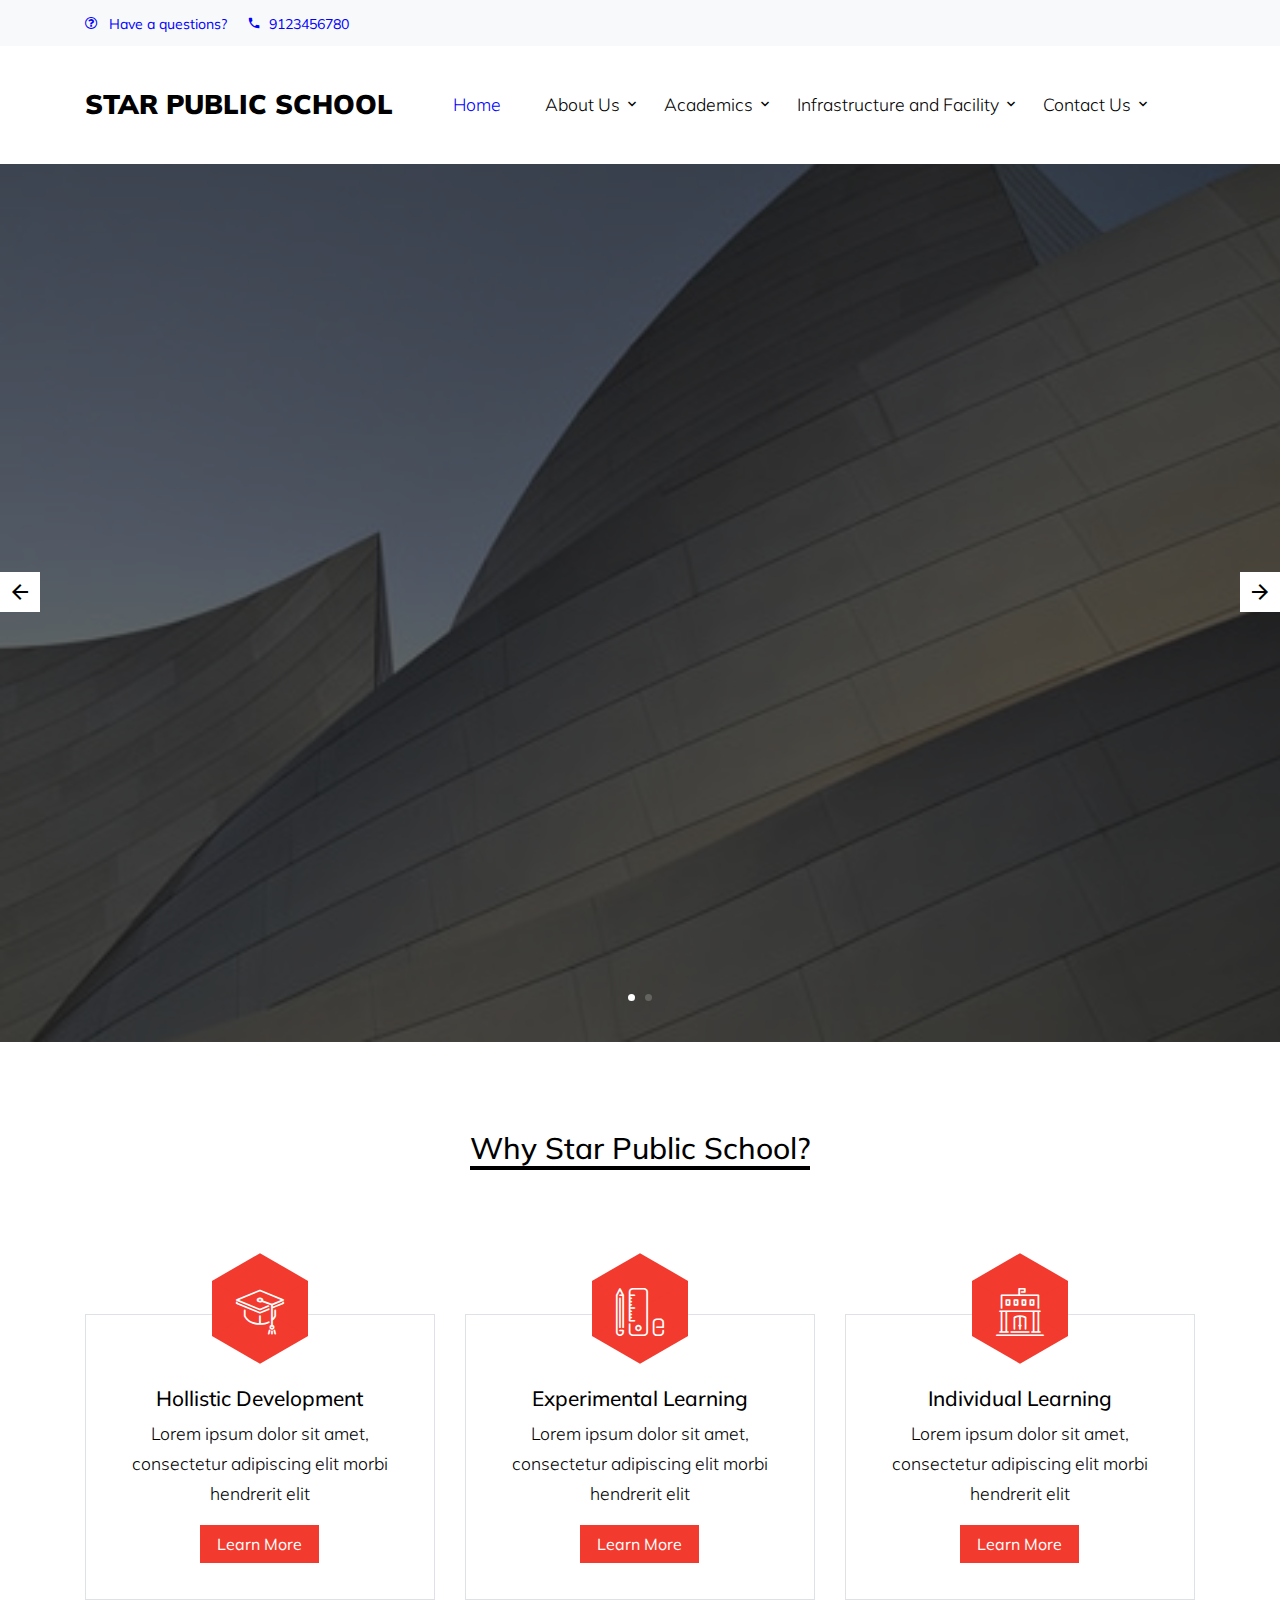
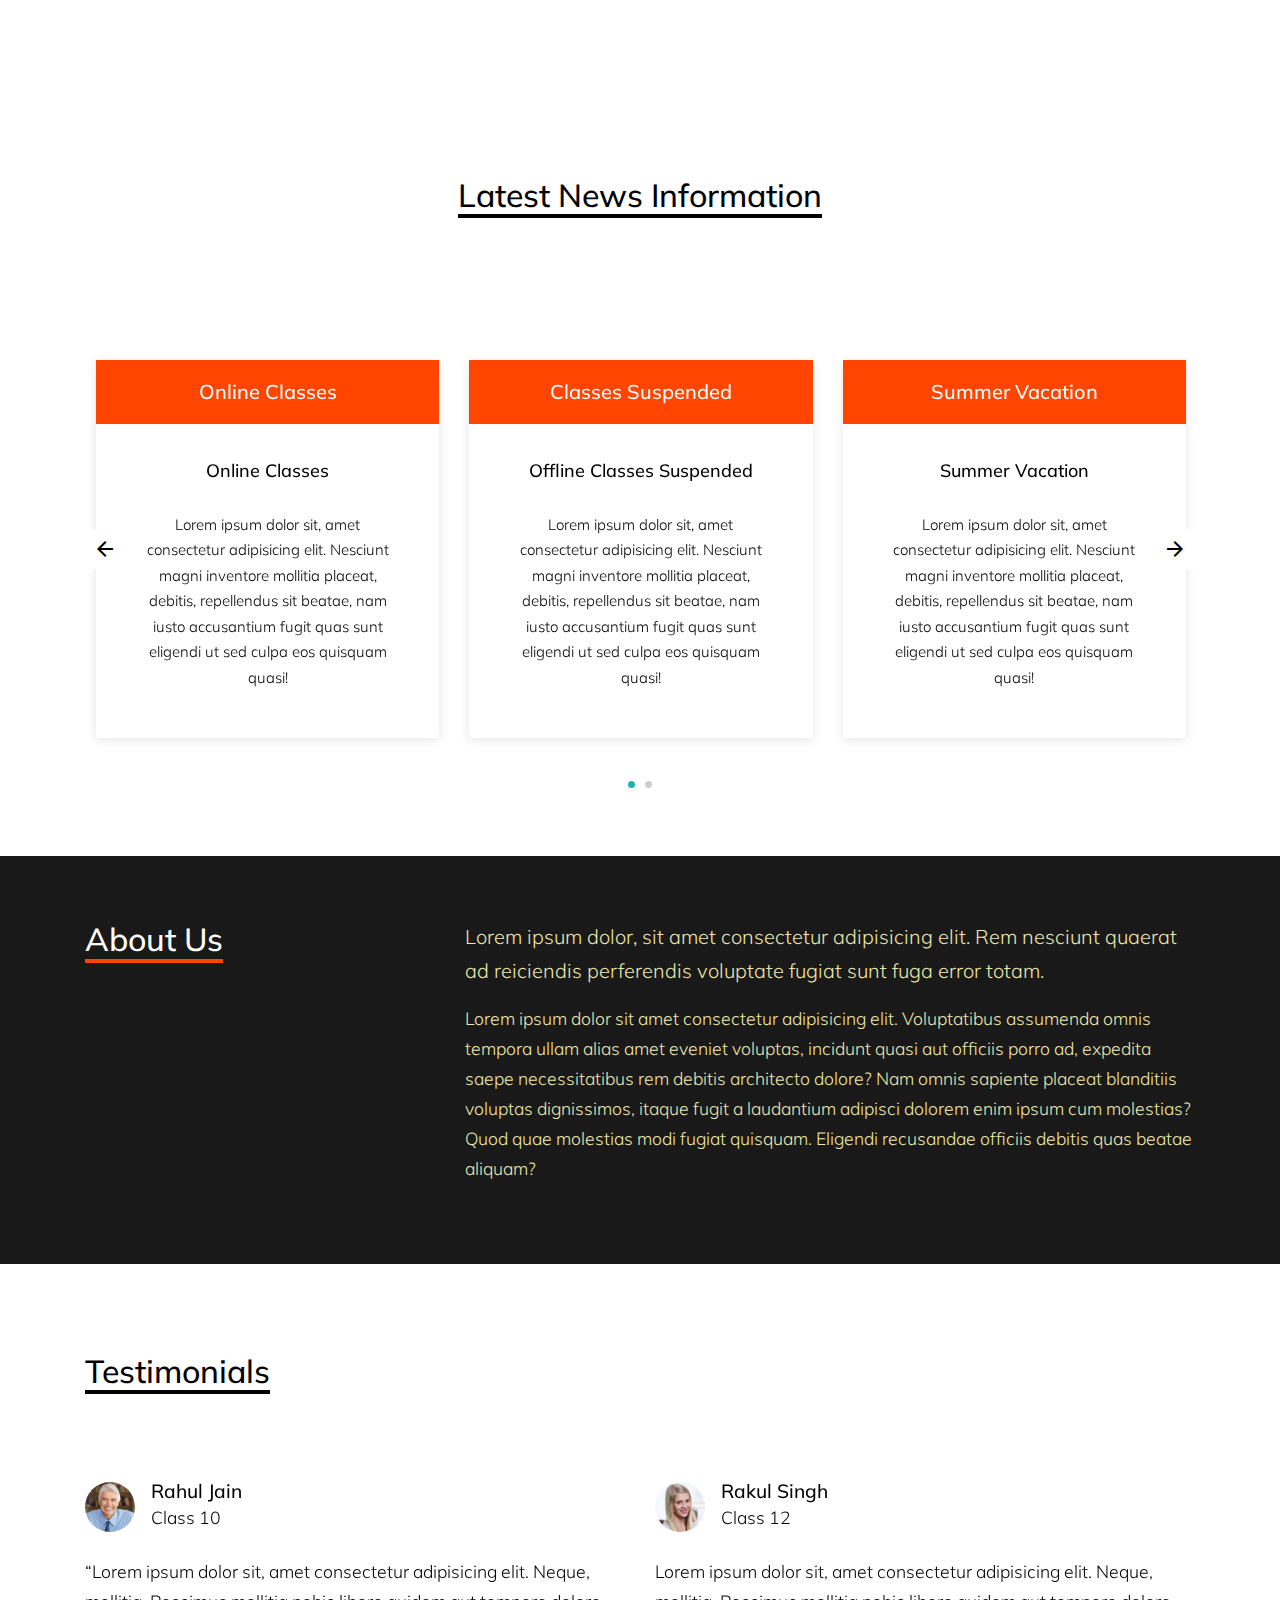
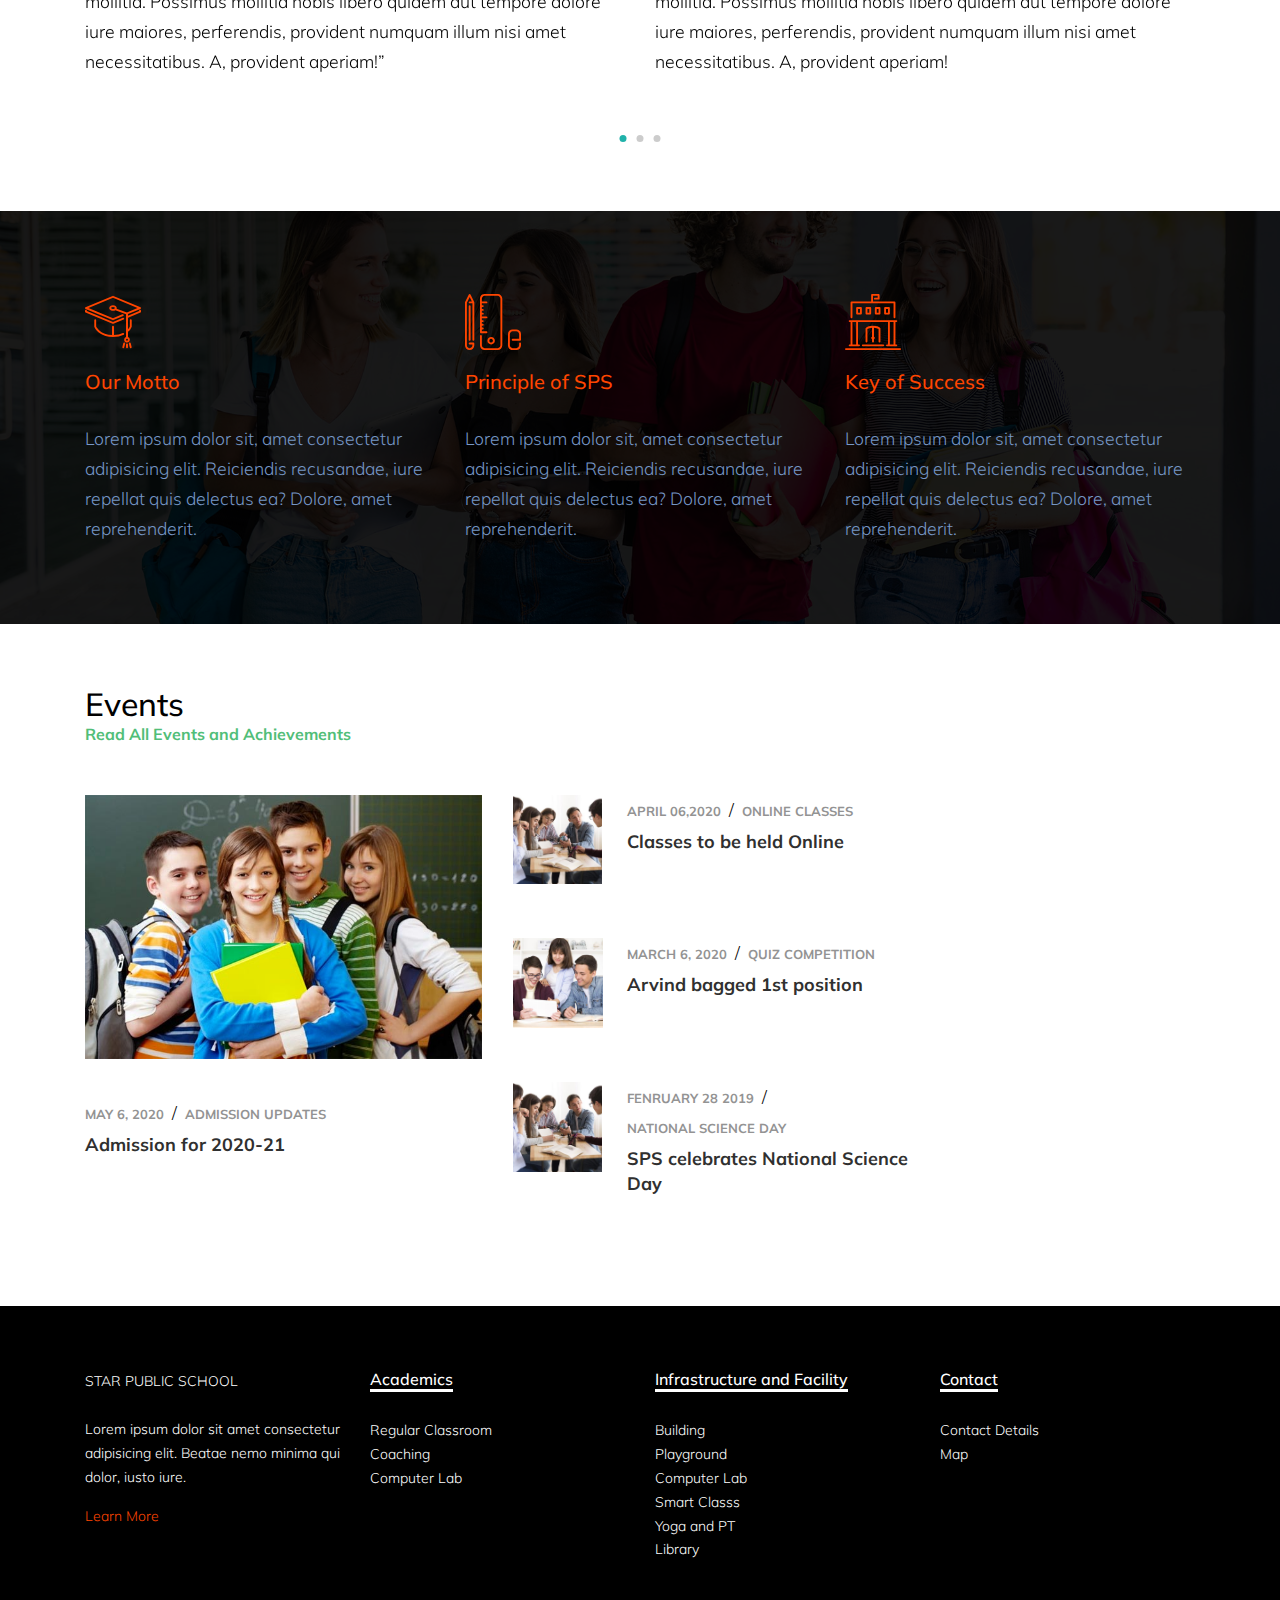
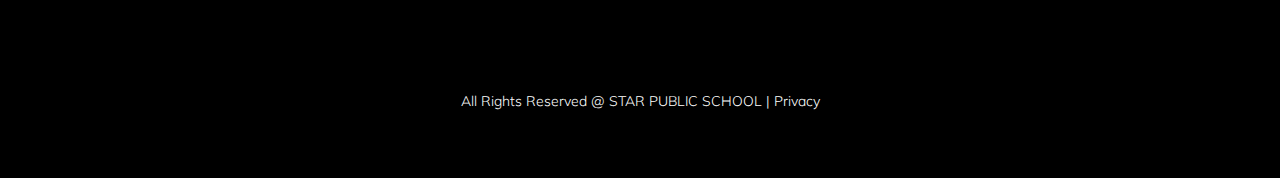
==== commit 2226b34a: "modified" ====
--- a/index.html
+++ b/index.html
@@ -93,16 +93,16 @@
                     <li><a href="building.html">Building</a></li>
                     <li><a href="playground.html">Playground</a></li>
                     <li><a href="lab.html">Computer Lab</a></li>
-                    <li><a href="#">Smart Classs</a></li>
-                    <li><a href="#">Yoga and PT</a></li>
-                    <li><a href="#">Library</a></li>
+                    <li><a href="smartclass.html">Smart Classs</a></li>
+                    <li><a href="yoga.html">Yoga and PT</a></li>
+                    <li><a href="library.html">Library</a></li>
                   </ul>
                 </li>
                 <li class="has-children">
                   <a href="#" class="nav-link text-left">Contact Us</a>
                   <ul class="dropdown">
-                    <li><a href="#">Contact Details</a></li>
-                    <li><a href="#">Map</a></li>
+                    <li><a href="contact.html">Contact Details</a></li>
+                    <li><a href="map.html">Map</a></li>
                   </ul>
                 </li>
               </ul>                                                                                                                                                                                                                                                                                          </ul>
@@ -432,7 +432,7 @@
         <div class="row">
           <div class="col-lg-9">
              <div class="section-heading">
-              <h2 class="text-black">Events &amp; Achievements</h2>
+              <h2 class="text-black">Events</h2>
               <a href="#">Read All Events and Achievements</a>
             </div>
             <div class="row">
@@ -501,31 +501,31 @@
           <div class="col-lg-3">
             <p class="mb-4">STAR PUBLIC SCHOOL</p>
             <p>Lorem ipsum dolor sit amet consectetur adipisicing elit. Beatae nemo minima qui dolor, iusto iure.</p>  
-            <p><a href="#" style="color: orangered;">Learn More</a></p>
+            <p><a href="contact.html" style="color: orangered;">Learn More</a></p>
           </div>
           <div class="col-lg-3">
             <h3 class="footer-heading"><span>Academics</span></h3>
             <ul class="list-unstyled">
-                <li><a href="#" style="color:white">Regular Classroom</a></li>
-                <li><a href="#" style="color:white">Coaching</a></li>
-                <li><a href="#" style="color:white">Computer Lab</a></li>
+                <li><a href="classroom.html" style="color:white">Regular Classroom</a></li>
+                <li><a href="coaching.html" style="color:white">Coaching</a></li>
+                <li><a href="computer.html" style="color:white">Computer Lab</a></li>
             </ul>
           </div>
           <div class="col-lg-3">
               <h3 class="footer-heading"><span>Infrastructure and Facility</span></h3>
               <ul class="list-unstyled">
-                <li><a href="#"style="color:white">Building</a></li>
-                <li><a href="#" style="color:white">Playground</a></li>
-                <li><a href="#" style="color:white">Computer Lab</a></li>
-                <li><a href="#" style="color:white">Smart Classs</a></li>
-                <li><a href="#" style="color:white">Yoga and PT</a></li>
-                <li><a href="#" style="color:white">Library</a></li>       </ul>
+                <li><a href="building.html"style="color:white">Building</a></li>
+                <li><a href="playground.html" style="color:white">Playground</a></li>
+                <li><a href="lab.html" style="color:white">Computer Lab</a></li>
+                <li><a href="smartclass.html" style="color:white">Smart Classs</a></li>
+                <li><a href="yoga.html" style="color:white">Yoga and PT</a></li>
+                <li><a href="library.html" style="color:white">Library</a></li>       </ul>
           </div>
           <div class="col-lg-3">
               <h3 class="footer-heading"><span>Contact</span></h3>
               <ul class="list-unstyled">
-                  <li><a href="#" style="color:white">Contact Details</a></li>
-                  <li><a href="#" style="color:white">Map</a></li>
+                  <li><a href="contact.html" style="color:white">Contact Details</a></li>
+                  <li><a href="map.html" style="color:white">Map</a></li>
               </ul>
           </div>
         </div>
